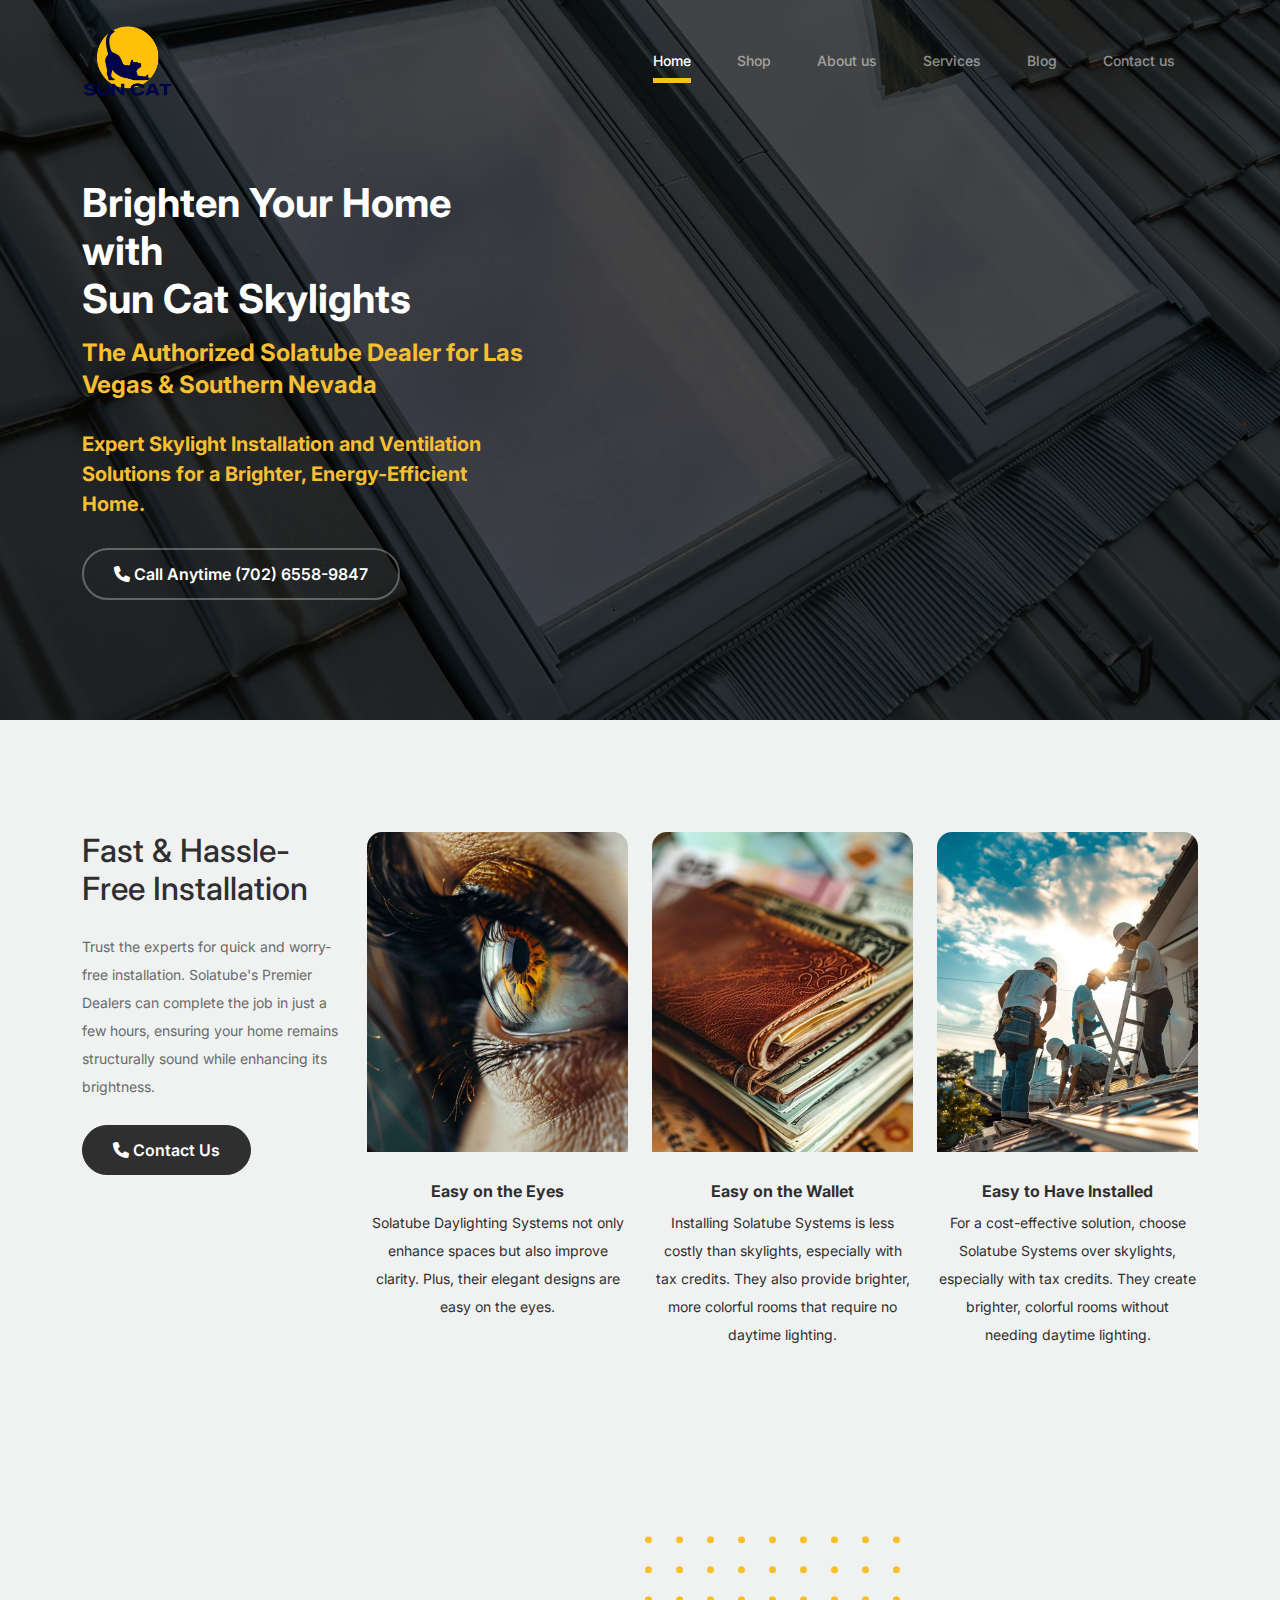
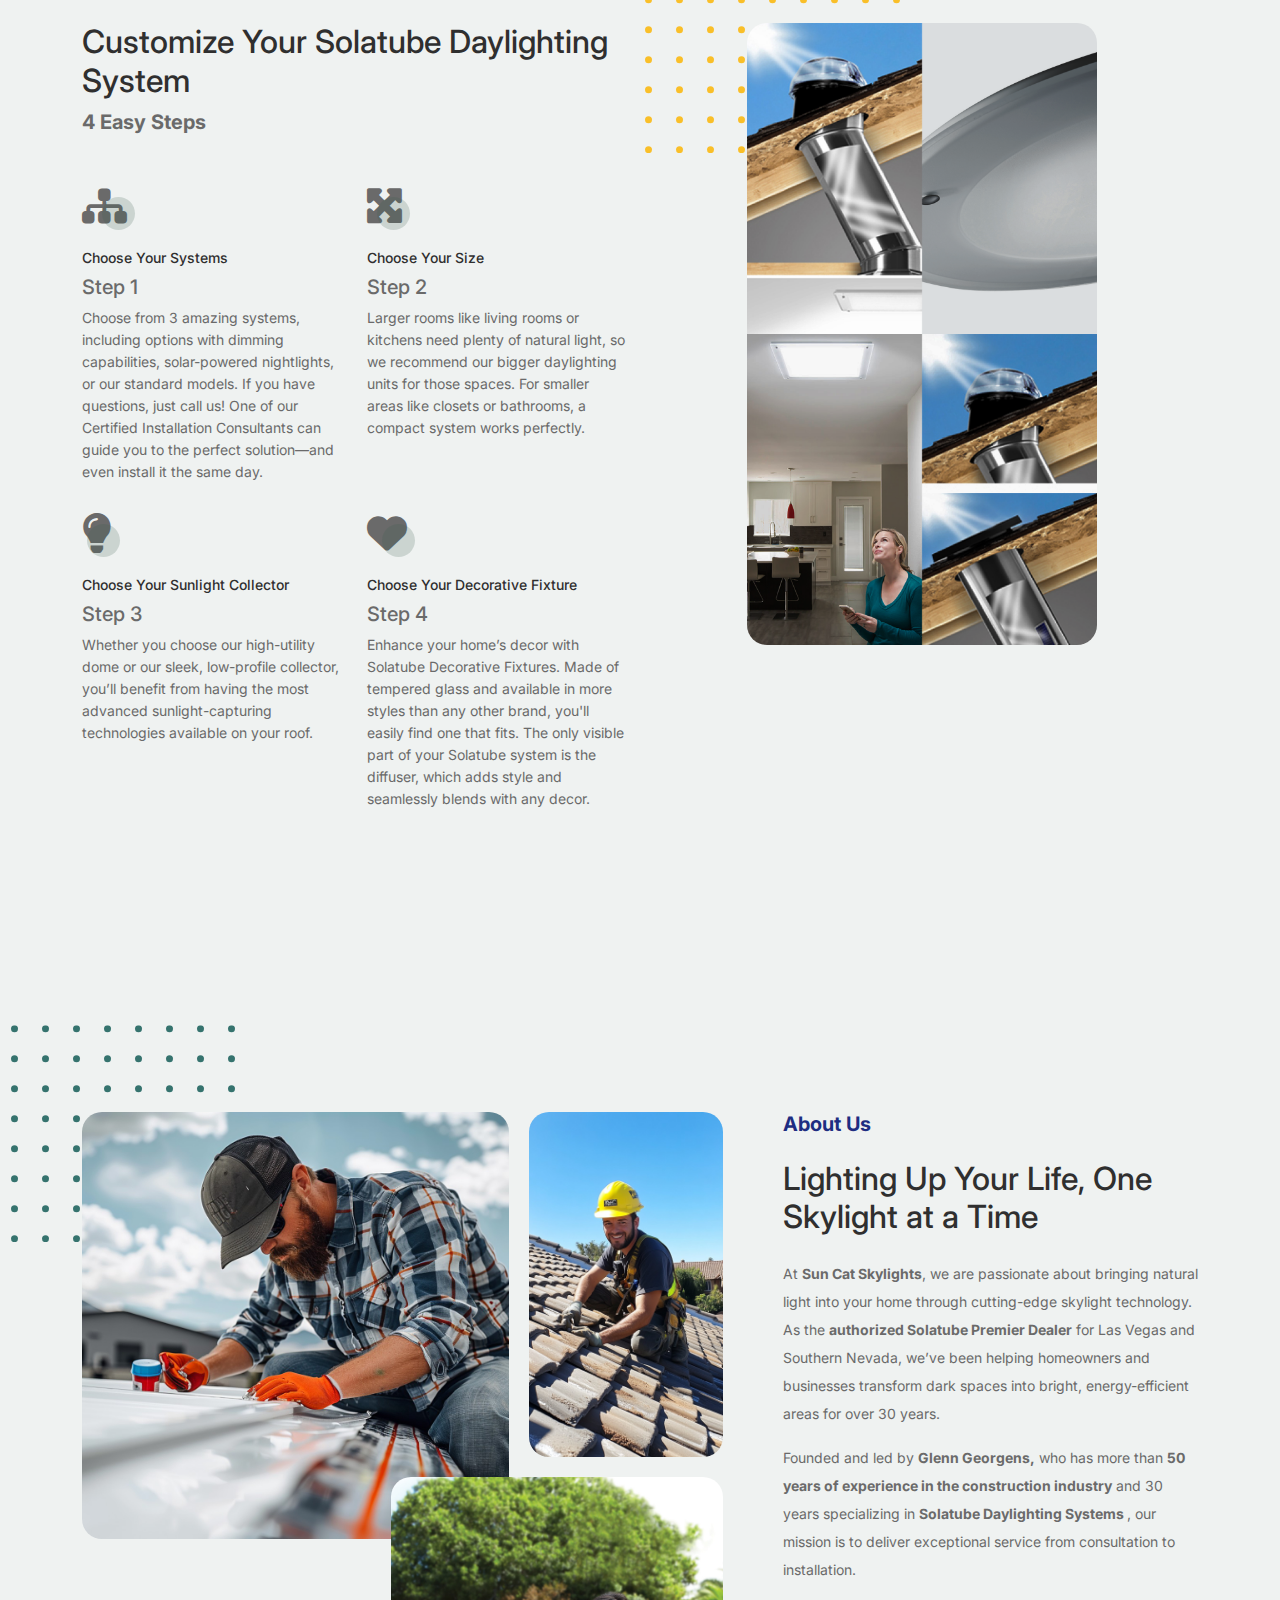
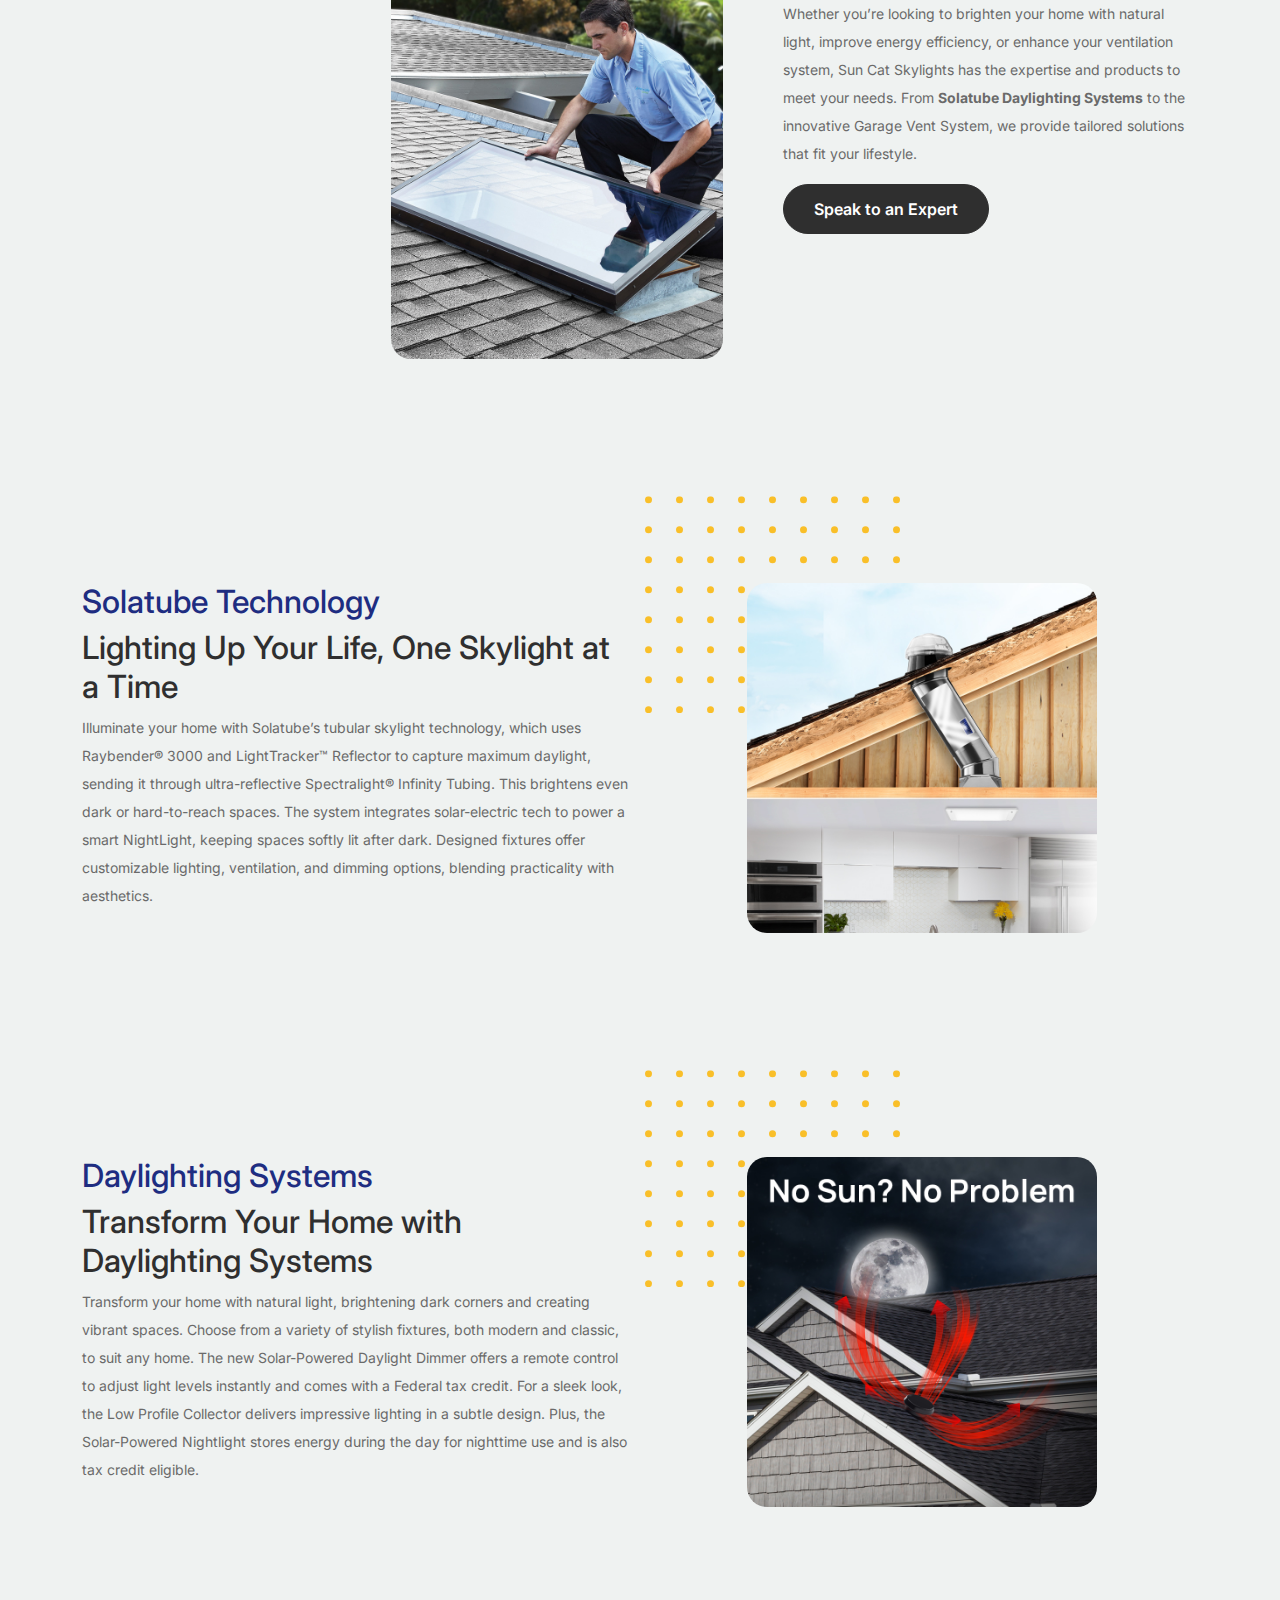
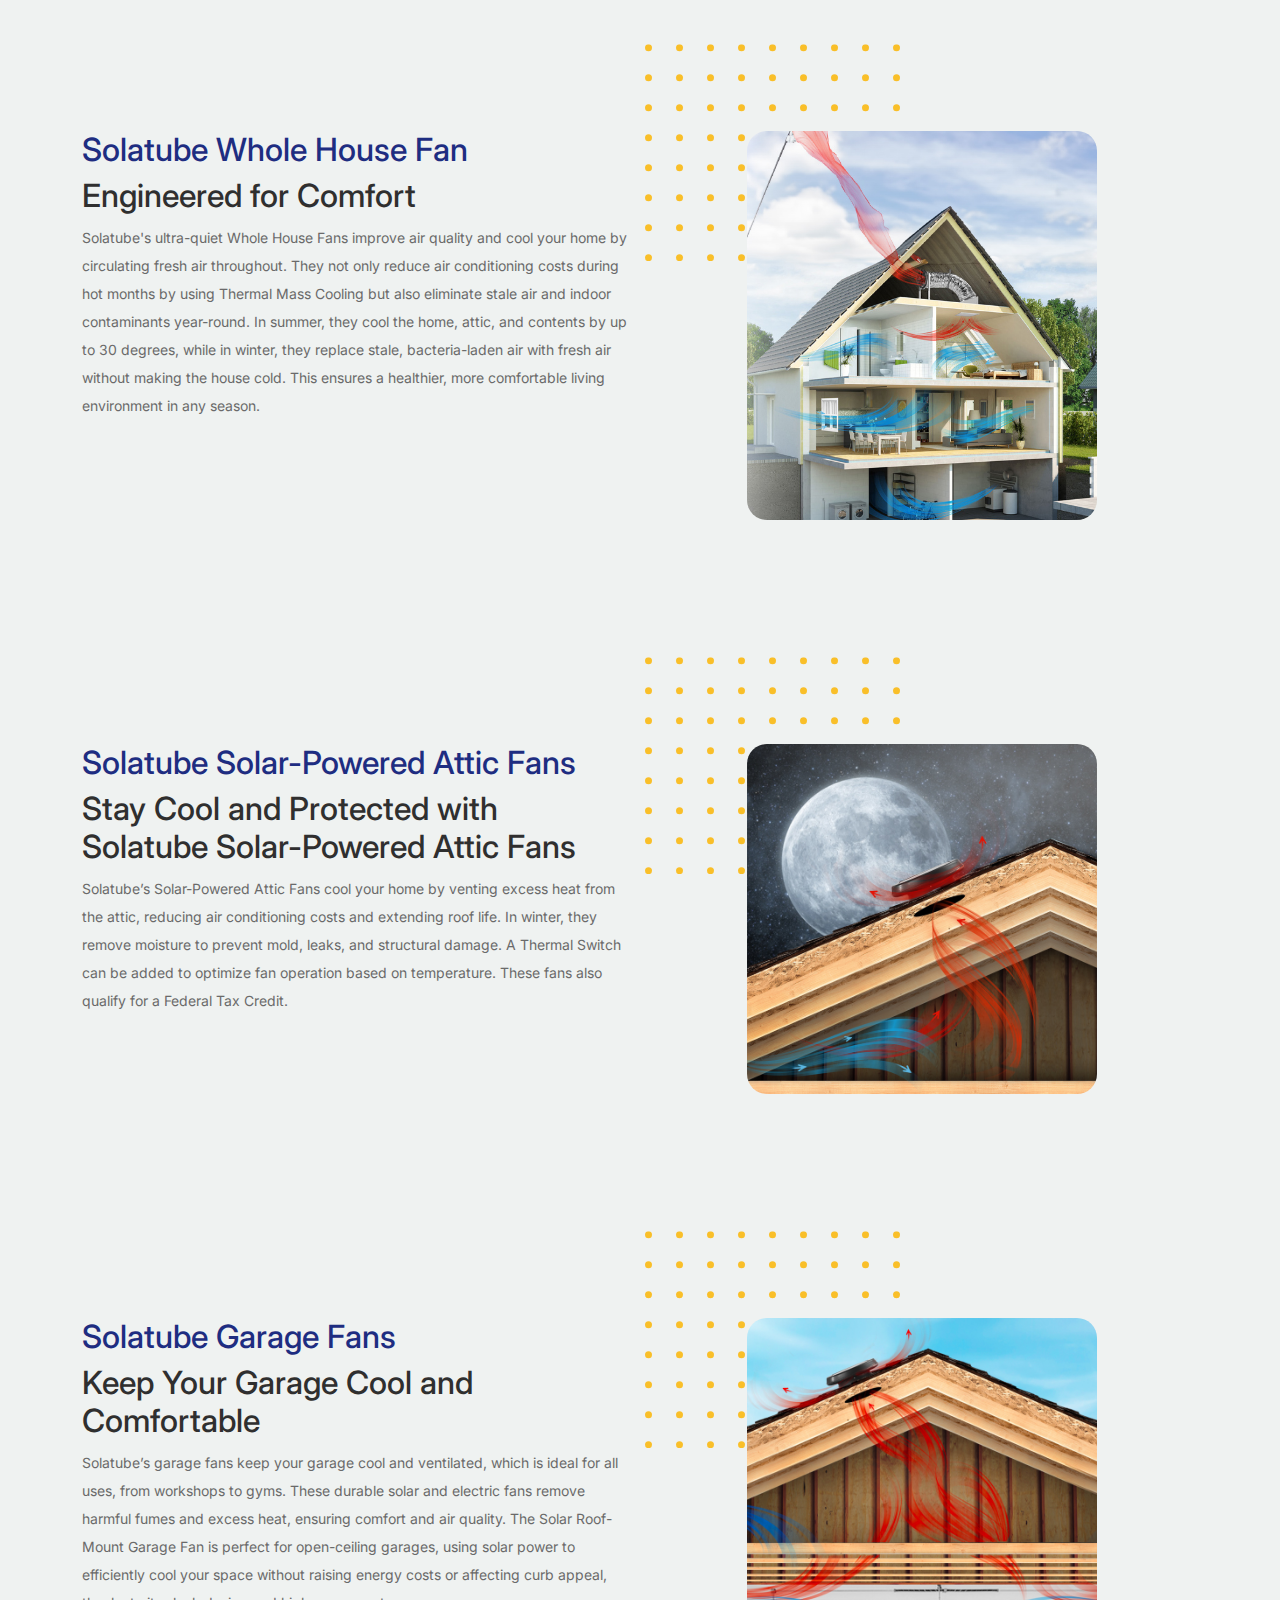
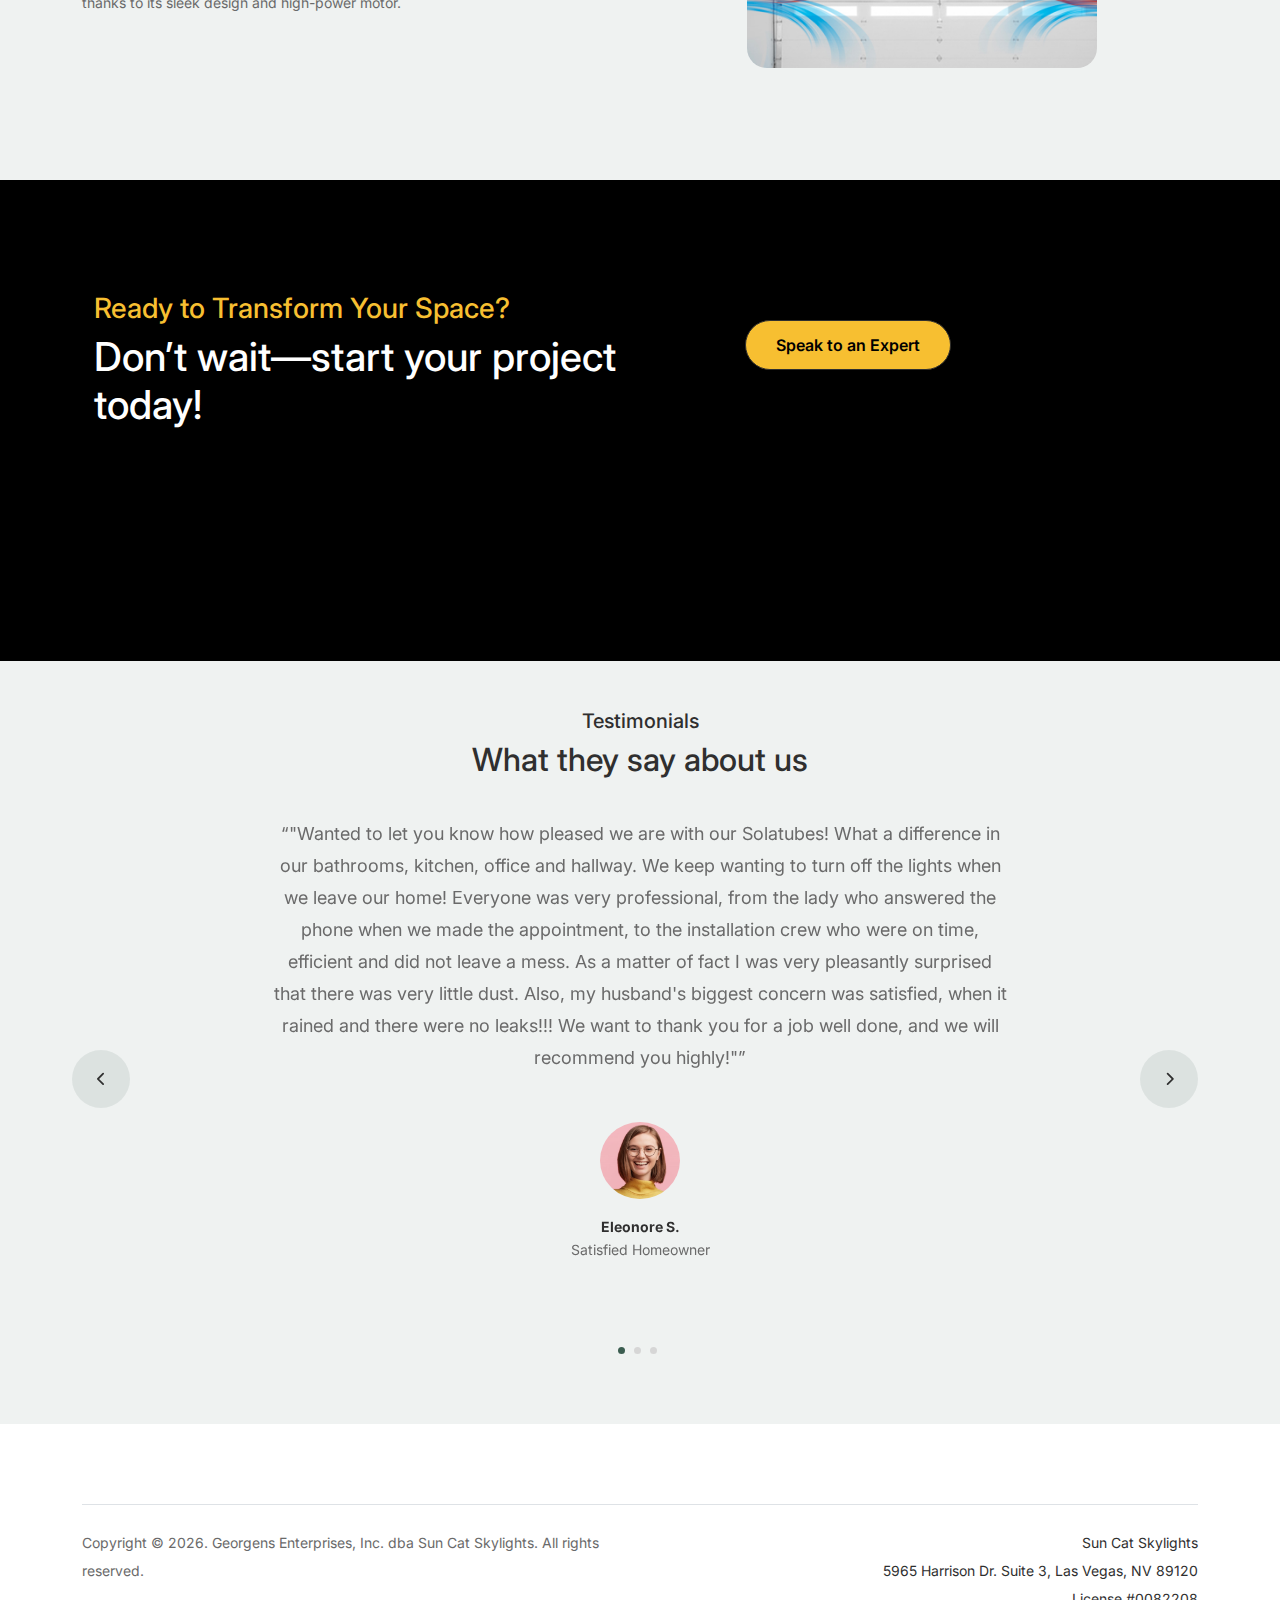
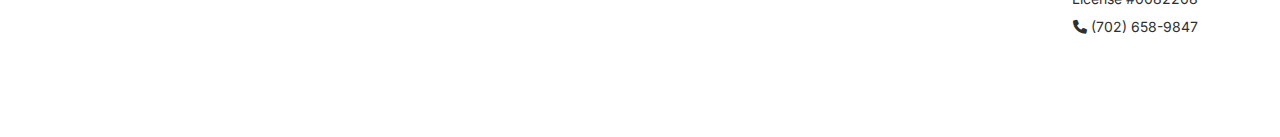
==== index.html @ 6338fc82 "Add files via upload" ====
<!-- /*
* Bootstrap 5
* Template Name: Furni
* Template Author: Untree.co
* Template URI: https://untree.co/
* License: https://creativecommons.org/licenses/by/3.0/
*/ -->
<!doctype html>
<html lang="en">

<head>
	<meta charset="utf-8">
	<meta name="viewport" content="width=device-width, initial-scale=1, shrink-to-fit=no">
	<meta name="author" content="Untree.co">
	<link rel="shortcut icon" href="favicon.png">

	<style>
		.text-custom {
			color: #f7bf31;
		}

		.text-custom2 {
			color: #f7bf31;
			text-shadow:
				-1px -1px 0 black,
				1px -1px 0 black,
				-1px 1px 0 black,
				1px 1px 0 black;
		}

		.background-div {
			position: relative;
			/* Necesario para que el pseudo-elemento se posicione correctamente */
			background-image: url('./images/backgroundTecho.jpg');
			background-size: cover;
			background-position: center;
			height: 45rem;
			overflow: hidden;
		}

		.background-div::before {
			content: '';
			position: absolute;
			top: 0;
			left: 0;
			right: 0;
			bottom: 0;
			background-color: rgba(0, 0, 0, 0.7);
			/* Color negro semitransparente */
			z-index: 1;
			/* Asegura que esté encima del fondo */
		}

		.background-div>* {
			position: relative;
			/* Para que los contenidos dentro del div se mantengan sobre el pseudo-elemento */
			z-index: 2;
			/* Asegura que el contenido esté encima del fondo y la superposición */
		}

		.product-item {
			display: block;
			/* Asegúrate de que el enlace sea un bloque */
			text-align: center;
			/* Centra el texto dentro del enlace */
		}

		.product-thumbnail {
			width: 100%;
			/* La imagen ocupa el 100% del ancho del contenedor */
			height: 20rem !important;
			/* Mantiene la proporción de la imagen */
			object-fit: cover;
			/* Cubre el contenedor si es necesario (opcional) */
			border-top-left-radius: 15px;
			/* Ajusta el radio según sea necesario */
			border-top-right-radius: 15px;
			/* Ajusta el radio según sea necesario */
			overflow: hidden;
			/* Asegúrate de que los bordes redondeados se apliquen correctamente */
		}
	</style>

	<meta name="description" content="" />
	<meta name="keywords" content="bootstrap, bootstrap4" />

	<!-- Bootstrap CSS -->
	<link href="css/bootstrap.min.css" rel="stylesheet">
	<link href="https://cdnjs.cloudflare.com/ajax/libs/font-awesome/6.0.0-beta3/css/all.min.css" rel="stylesheet">
	<link href="css/tiny-slider.css" rel="stylesheet">
	<link href="css/style.css" rel="stylesheet">
	<link rel="stylesheet" href="https://cdnjs.cloudflare.com/ajax/libs/font-awesome/6.6.0/css/all.min.css"
		integrity="sha512-Kc323vGBEqzTmouAECnVceyQqyqdsSiqLQISBL29aUW4U/M7pSPA/gEUZQqv1cwx4OnYxTxve5UMg5GT6L4JJg=="
		crossorigin="anonymous" referrerpolicy="no-referrer" />
	<title>SUN CAT</title>
</head>

<body>

	<!-- Start Hero Section -->
	<div class="background-div">
		<nav style="background: none !important;" class="custom-navbar navbar navbar-expand-md navbar-dark"
			aria-label="Furni navigation bar">
			<div class="container">
				<a class="navbar-brand" href="index.html"><img width="90" src="./images/Logo.png"
						alt=""><span></span></a>
				<button class="navbar-toggler" type="button" data-bs-toggle="collapse" data-bs-target="#navbarsFurni"
					aria-controls="navbarsFurni" aria-expanded="false" aria-label="Toggle navigation">
					<span class="navbar-toggler-icon"></span>
				</button>
				<div class="collapse navbar-collapse" id="navbarsFurni">
					<ul class="custom-navbar-nav navbar-nav ms-auto mb-2 mb-md-0">
						<li class="nav-item active"><a class="nav-link" href="index.html">Home</a></li>
						<li><a class="nav-link" href="#">Shop</a></li>
						<li><a class="nav-link" href="#">About us</a></li>
						<li><a class="nav-link" href="#">Services</a></li>
						<li><a class="nav-link" href="#">Blog</a></li>
						<li><a class="nav-link" href="#">Contact us</a></li>
						<!--<li><a class="nav-link" href="shop.html">Shop</a></li>
						<li><a class="nav-link" href="about.html">About us</a></li>
						<li><a class="nav-link" href="services.html">Services</a></li>
						<li><a class="nav-link" href="blog.html">Blog</a></li>
						<li><a class="nav-link" href="contact.html">Contact us</a></li>-->
					</ul>
					<!--<ul class="custom-navbar-cta navbar-nav mb-2 mb-md-0 ms-5">
						<li><a class="nav-link" href="#"><img src="images/user.svg"></a></li>
						<li><a class="nav-link" href="cart.html"><img src="images/cart.svg"></a></li>
					</ul>-->
				</div>
			</div>
		</nav>

		<div class="container">
			<div class="row justify-content-between">
				<div class="col-lg-5">
					<br>
					<br>
					<div class="intro-excerpt">
						<span class="h1 text-white fw-bold">Brighten Your Home with<span class="d-block">Sun Cat
								Skylights</span></span>
						<span class="text-custom fw-bold fs-4">The Authorized Solatube Dealer for Las Vegas & Southern
							Nevada</span>
						<br><br>
						<span class="text-custom fw-bold fs-5">Expert Skylight Installation and Ventilation Solutions
							for a Brighter, Energy-Efficient Home.</span>
						<br><br>
						<p>
							<!--<a href="" class="btn btn-secondary me-2"><i class="fa-solid fa-phone"></i> Call Anytime</a>-->
							<a href="#" class="btn btn-white-outline"><i class="fa-solid fa-phone"></i> Call Anytime
								<span>(702) 6558-9847</span></a>
						</p>
					</div>
				</div>
				<div class="col-lg-7">
					<!--<div class="hero-img-wrap">
                    <img src="images/couch.png" class="img-fluid">
                </div>-->
				</div>
			</div>
		</div>
	</div>
	<!-- End Hero Section -->
	<!-- Start Product Section -->
	<div class="product-section">
		<div class="container">
			<div class="row">

				<!-- Start Column 1 -->
				<div class="col-md-12 col-lg-3 mb-5 mb-lg-0">
					<h2 class="mb-4 section-title">Fast & Hassle-Free Installation</h2>
					<p class="mb-4">Trust the experts for quick and worry-free installation.
						Solatube's Premier Dealers can complete the job in just a few hours, ensuring your home remains
						structurally
						sound while enhancing its brightness. </p>
					<p><a href="#" class="btn"><i class="fa-solid fa-phone"></i> Contact Us</a></p>
				</div>
				<!-- End Column 1 -->

				<!-- Start Column 2 -->
				<div class="col-12 col-md-4 col-lg-3 mb-5 mb-md-0">
					<a class="product-item" href="#">
						<img src="images/OJOS.jpg" class="img-fluid product-thumbnail" alt="Nordic Chair">
						<h3 class="product-title fw-bold">Easy on the Eyes</h3>
						<div style="padding: 0 2px 0 2px;">
							<span class="product-price">Solatube Daylighting Systems not only enhance spaces but also
								improve clarity. Plus, their elegant designs are easy on the eyes.</span>
						</div>
					</a>
				</div>
				<!-- End Column 2 -->

				<!-- Start Column 3 -->
				<div class="col-12 col-md-4 col-lg-3 mb-5 mb-md-0">
					<a class="product-item" href="#">
						<img src="images/Wallet.jpg" class="img-fluid product-thumbnail" alt="Nordic Chair">
						<h3 class="product-title fw-bold">Easy on the Wallet</h3>
						<div style="padding: 0 2px 0 2px;">
							<span class="product-price">Installing Solatube Systems is less costly than skylights,
								especially with tax credits. They also provide brighter, more colorful rooms that
								require no daytime lighting.</span>
						</div>
					</a>
				</div>
				<!-- End Column 3 -->

				<!-- Start Column 4 -->
				<div class="col-12 col-md-4 col-lg-3 mb-5 mb-md-0">
					<a class="product-item" href="#">
						<img src="images/Instalar.jpg" class="img-fluid product-thumbnail" alt="Nordic Chair">
						<h3 class="product-title fw-bold">Easy to Have Installed</h3>
						<div style="padding: 0 2px 0 2px;">
							<span class="product-price">For a cost-effective solution, choose Solatube Systems over
								skylights, especially with tax credits. They create brighter, colorful rooms without
								needing daytime lighting.</span>
						</div>
					</a>
				</div>
				<!-- End Column 4 -->

			</div>
		</div>
	</div>
	<!-- End Product Section -->

	<!-- Start Why Choose Us Section -->
	<div class="why-choose-section">
		<div class="container">
			<div class="row justify-content-between">
				<div class="col-lg-6">
					<h2 class="section-title">Customize Your Solatube Daylighting System</h2>
					<span class="fw-bold fs-5">4 Easy Steps</span>

					<div class="row my-5">
						<div class="col-6 col-md-6">
							<div class="feature">
								<div class="icon">
									<!--<img src="images/truck.svg" alt="Image" class="imf-fluid">-->
									<i class="fa-solid fa-sitemap" style="font-size: 2.5rem;"></i>

								</div>
								<h3>Choose Your Systems</h3>
								<h5>Step 1</h5>
								<p>Choose from 3 amazing systems, including options with dimming capabilities,
									solar-powered nightlights, or our standard models. If you have questions, just call
									us! One of our Certified Installation Consultants can guide you to the perfect
									solution—and even install it the same day.</p>
							</div>
						</div>

						<div class="col-6 col-md-6">
							<div class="feature">
								<div class="icon">
									<!--<img src="images/bag.svg" alt="Image" class="imf-fluid">-->
									<i class="fa-solid fa-maximize" style="font-size: 2.5rem;"></i>
								</div>

								<h3>Choose Your Size</h3>
								<h5>Step 2</h5>
								<p>Larger rooms like living rooms or kitchens need plenty of natural light, so we
									recommend our bigger daylighting units for those spaces. For smaller areas like
									closets or bathrooms, a compact system works perfectly.</p>
							</div>
						</div>

						<div class="col-6 col-md-6">
							<div class="feature">
								<div class="icon">
									<!--<img src="images/support.svg" alt="Image" class="imf-fluid">-->
									<i class="fa-solid fa-lightbulb" style="font-size: 2.5rem;"></i>
								</div>

								<h3>Choose Your Sunlight Collector</h3>
								<h5>Step 3</h5>
								<p>Whether you choose our high-utility dome or our sleek, low-profile collector, you’ll
									benefit from having the most advanced sunlight-capturing technologies available on
									your roof.</p>
							</div>
						</div>

						<div class="col-6 col-md-6">
							<div class="feature">
								<div class="icon">
									<!--<img src="images/return.svg" alt="Image" class="imf-fluid">-->
									<i class="fa-solid fa-heart" style="font-size: 2.5rem;"></i>
								</div>
								<h3>Choose Your Decorative Fixture</h3>
								<h5>Step 4</h5>
								<p>Enhance your home’s decor with Solatube Decorative Fixtures. Made of tempered glass
									and available in more styles than any other brand, you'll easily find one that fits.
									The only visible part of your Solatube system is the diffuser, which adds style and
									seamlessly blends with any decor.</p>
							</div>
						</div>

					</div>
				</div>

				<div class="col-lg-5">
					<div class="img-wrap">
						<img width="350rem" src="images/Demo-2.png" alt="Image" class="img-fluid">
					</div>
				</div>

			</div>
		</div>
	</div>
	<!-- End Why Choose Us Section -->

	<!-- Start We Help Section -->
	<div class="we-help-section">
		<div class="container">
			<div class="row justify-content-between">
				<div class="col-lg-7 mb-5 mb-lg-0">
					<div class="imgs-grid">
						<div class="grid grid-1"><img src="images/g-2.jpg" alt="Untree.co"></div>
						<div class="grid grid-2"><img src="images/g-1.jpg" alt="Untree.co"></div>
						<div class="grid grid-3"><img src="images/grupo-1.jpeg" alt="Untree.co"></div>
					</div>
				</div>
				<div class="col-lg-5 ps-lg-5">
					<h5 style="color: #1e2d81;" class="section-title mb-4 fw-bold">About Us</h5>
					<h2 class="section-title mb-4">Lighting Up Your Life, One Skylight at a Time</h2>

					<p>At <strong> Sun Cat Skylights</strong>, we are passionate about bringing natural light into your
						home through cutting-edge skylight technology. As the <strong>authorized Solatube Premier
							Dealer</strong> for Las Vegas and Southern Nevada, we’ve been helping homeowners and
						businesses transform dark spaces into bright, energy-efficient areas for over 30 years.</p>
					<p>Founded and led by <strong>Glenn Georgens,</strong> who has more than <strong>50 years of
							experience in the construction industry</strong> and 30 years specializing in
						<strong>Solatube Daylighting Systems </strong>, our mission is to deliver exceptional service
						from consultation to installation.
					</p>
					<p>Whether you’re looking to brighten your home with natural light, improve energy efficiency, or
						enhance your ventilation system, Sun Cat Skylights has the expertise and products to meet your
						needs. From <strong>Solatube Daylighting Systems</strong> to the innovative Garage Vent System,
						we provide tailored solutions that fit your lifestyle.</p>

					<!--<ul class="list-unstyled custom-list my-4">
						<li>Donec vitae odio quis nisl dapibus malesuada</li>
						<li>Donec vitae odio quis nisl dapibus malesuada</li>
						<li>Donec vitae odio quis nisl dapibus malesuada</li>
						<li>Donec vitae odio quis nisl dapibus malesuada</li>
					</ul>-->
					<p><a herf="#" class="btn">Speak to an Expert</a></p>
				</div>
			</div>
		</div>
	</div>
	<!-- End We Help Section -->




	<!-- Nueva Seccion -->

	<!-- Start Why Choose Us Section -->
	<div class="why-choose-section">
		<div class="container">
			<div class="row justify-content-between">
				<div class="col-lg-6">
					<h2 style="color: #1e2d81;" class="section-title">Solatube Technology</h2>
					<h2 class="section-title">Lighting Up Your Life, One Skylight at a Time</h2>
					<span class="">Illuminate your home with Solatube’s tubular skylight technology, which uses
						Raybender® 3000 and LightTracker™ Reflector to capture maximum daylight, sending it through
						ultra-reflective Spectralight® Infinity Tubing. This brightens even dark or hard-to-reach
						spaces. The system integrates solar-electric tech to power a smart NightLight, keeping spaces
						softly lit after dark. Designed fixtures offer customizable lighting, ventilation, and dimming
						options, blending practicality with aesthetics.</span>

				</div>

				<div class="col-lg-5">
					<div class="img-wrap">
						<img width="350rem" src="images/01.jpeg" alt="Image" class="img-fluid">
					</div>
				</div>

			</div>
		</div>
	</div>
	<!-- End Why Choose Us Section -->


	<!-- Start Why Choose Us Section -->
	<div class="why-choose-section">
		<div class="container">
			<div class="row justify-content-between">
				<div class="col-lg-6">
					<h2 style="color: #1e2d81;" class="section-title">Daylighting Systems</h2>
					<h2 class="section-title">Transform Your Home with Daylighting Systems</h2>
					<span class="">Transform your home with natural light, brightening dark corners and creating vibrant
						spaces. Choose from a variety of stylish fixtures, both modern and classic, to suit any home.
						The new Solar-Powered Daylight Dimmer offers a remote control to adjust light levels instantly
						and comes with a Federal tax credit. For a sleek look, the Low Profile Collector delivers
						impressive lighting in a subtle design. Plus, the Solar-Powered Nightlight stores energy during
						the day for nighttime use and is also tax credit eligible.</span>

				</div>

				<div class="col-lg-5">
					<div class="img-wrap">
						<img width="350rem" src="images/02.jpeg" alt="Image" class="img-fluid">
					</div>
				</div>

			</div>
		</div>
	</div>
	<!-- End Why Choose Us Section -->

	<!-- Start Why Choose Us Section -->
	<div class="why-choose-section">
		<div class="container">
			<div class="row justify-content-between">
				<div class="col-lg-6">
					<h2 style="color: #1e2d81;" class="section-title">Solatube Whole House Fan</h2>
					<h2 class="section-title">Engineered for Comfort</h2>
					<span class="">Solatube's ultra-quiet Whole House Fans improve air quality and cool your home by
						circulating fresh air throughout. They not only reduce air conditioning costs during hot months
						by using Thermal Mass Cooling but also eliminate stale air and indoor contaminants year-round.
						In summer, they cool the home, attic, and contents by up to 30 degrees, while in winter, they
						replace stale, bacteria-laden air with fresh air without making the house cold. This ensures a
						healthier, more comfortable living environment in any season.</span>

				</div>

				<div class="col-lg-5">
					<div class="img-wrap">
						<img width="350rem" src="images/03.jpeg" alt="Image" class="img-fluid">
					</div>
				</div>

			</div>
		</div>
	</div>
	<!-- End Why Choose Us Section -->

	<!-- Start Why Choose Us Section -->
	<div class="why-choose-section">
		<div class="container">
			<div class="row justify-content-between">
				<div class="col-lg-6">
					<h2 style="color: #1e2d81;" class="section-title">Solatube Solar-Powered Attic Fans</h2>
					<h2 class="section-title">Stay Cool and Protected with Solatube Solar-Powered Attic Fans</h2>
					<span class="">Solatube’s Solar-Powered Attic Fans cool your home by venting excess heat from the
						attic, reducing air conditioning costs and extending roof life. In winter, they remove moisture
						to prevent mold, leaks, and structural damage. A Thermal Switch can be added to optimize fan
						operation based on temperature. These fans also qualify for a Federal Tax Credit.</span>

				</div>

				<div class="col-lg-5">
					<div class="img-wrap">
						<img width="350rem" src="images/04.jpeg" alt="Image" class="img-fluid">
					</div>
				</div>

			</div>
		</div>
	</div>
	<!-- End Why Choose Us Section -->

	<!-- Start Why Choose Us Section -->
	<div class="why-choose-section">
		<div class="container">
			<div class="row justify-content-between">
				<div class="col-lg-6">
					<h2 style="color: #1e2d81;" class="section-title">Solatube Garage Fans</h2>
					<h2 class="section-title">Keep Your Garage Cool and Comfortable</h2>
					<span class="">Solatube’s garage fans keep your garage cool and ventilated, which is ideal for all
						uses, from workshops to gyms. These durable solar and electric fans remove harmful fumes and
						excess heat, ensuring comfort and air quality. The Solar Roof-Mount Garage Fan is perfect for
						open-ceiling garages, using solar power to efficiently cool your space without raising energy
						costs or affecting curb appeal, thanks to its sleek design and high-power motor.</span>

				</div>

				<div class="col-lg-5">
					<div class="img-wrap">
						<img width="350rem" src="images/05.jpeg" alt="Image" class="img-fluid">
					</div>
				</div>

			</div>
		</div>
	</div>
	<!-- End Why Choose Us Section -->

	<!-- Nueva Seccion FIN -->



	<!-- Start Popular Product -->
	<div style="background-color: black;" class="popular-product">
		<div class="container">
			<div class="row">

				<div class="why-choose-section">
					<div class="container">
						<div class="row justify-content-between">
							<div class="col-lg-6">
								<h3 style="color:  #f7bf31;" class="section-title">Ready to Transform Your Space?</h3>
								<h1 style="color: #ffffff;" class="section-title">Don’t wait—start your project today!
								</h1>

							</div>

							<div class="col-lg-5">
								<div>
									<br>
									<p><a herf="#" style="background-color: #f7bf31;" class="btn"> <span
												style="color: black;">Speak to an Expert</span></a></p>
								</div>
							</div>
						</div>
					</div>
				</div>


				<!--
				<div class="col-12 col-md-6 col-lg-4 mb-4 mb-lg-0">
					<div class="product-item-sm d-flex">
						<div class="thumbnail">
							<img src="images/product-1.png" alt="Image" class="img-fluid">
						</div>
						<div class="pt-3">
							<h3>Nordic Chair</h3>
							<p>Donec facilisis quam ut purus rutrum lobortis. Donec vitae odio </p>
							<p><a href="#">Read More</a></p>
						</div>
					</div>
				</div>

				<div class="col-12 col-md-6 col-lg-4 mb-4 mb-lg-0">
					<div class="product-item-sm d-flex">
						<div class="thumbnail">
							<img src="images/product-2.png" alt="Image" class="img-fluid">
						</div>
						<div class="pt-3">
							<h3>Kruzo Aero Chair</h3>
							<p>Donec facilisis quam ut purus rutrum lobortis. Donec vitae odio </p>
							<p><a href="#">Read More</a></p>
						</div>
					</div>
				</div>

				<div class="col-12 col-md-6 col-lg-4 mb-4 mb-lg-0">
					<div class="product-item-sm d-flex">
						<div class="thumbnail">
							<img src="images/product-3.png" alt="Image" class="img-fluid">
						</div>
						<div class="pt-3">
							<h3>Ergonomic Chair</h3>
							<p>Donec facilisis quam ut purus rutrum lobortis. Donec vitae odio </p>
							<p><a href="#">Read More</a></p>
						</div>
					</div>
				</div>
				-->
			</div>

		</div>
	</div>
	<!-- End Popular Product -->





	<!-- Start Testimonial Slider -->
	<div class="testimonial-section">
		<div class="container">
			<div class="row">
				<div class="col-lg-7 mx-auto text-center">
					<h5 class="section-title">Testimonials</h5>
					<h2 class="section-title">What they say about us</h2>
				</div>
			</div>

			<div class="row justify-content-center">
				<div class="col-lg-12">
					<div class="testimonial-slider-wrap text-center">

						<div id="testimonial-nav">
							<span class="prev" data-controls="prev"><span class="fa fa-chevron-left"></span></span>
							<span class="next" data-controls="next"><span class="fa fa-chevron-right"></span></span>
						</div>

						<div class="testimonial-slider">

							<div class="item">
								<div class="row justify-content-center">
									<div class="col-lg-8 mx-auto">

										<div class="testimonial-block text-center">
											<blockquote class="mb-5">
												<p>&ldquo;"Wanted to let you know how pleased we are with our Solatubes!

													What a difference in our bathrooms, kitchen, office and hallway. We
													keep wanting to turn off the lights when we leave our home!
													Everyone was very professional, from the lady who answered the phone
													when we made the appointment, to the installation crew who were on
													time, efficient and did not leave a mess. As a matter of fact I was
													very pleasantly surprised that there was very little dust.
													Also, my husband's biggest concern was satisfied, when it rained and
													there were no leaks!!!
													We want to thank you for a job well done, and we will recommend you
													highly!"&rdquo;</p>
											</blockquote>

											<div class="author-info">
												<div class="author-pic">
													<img src="images/person-1.png" alt="Maria Jones" class="img-fluid">
												</div>
												<h3 class="font-weight-bold">Eleonore S.</h3>
												<span class="position d-block mb-3">Satisfied Homeowner</span>
											</div>
										</div>

									</div>
								</div>
							</div>
							<!-- END item -->

							<div class="item">
								<div class="row justify-content-center">
									<div class="col-lg-8 mx-auto">

										<div class="testimonial-block text-center">
											<blockquote class="mb-5">
												<p>&ldquo;"I would like to take this opportunity to thank you and your
													installers for the prompt, excellent service I received when I
													recently had 3 Solatube skylights installed.
													From the first phone call, to your visit and then the installation,
													everything went like clockwork.
													So often in today's world, we complain about services, that I feel
													it is necessary to commend people for a job well done.
													Your installers went the extra mile for me with a slight placement
													problem in the hall and having me change my mind about the lens
													covers. They were great, and no mess to clean-up.
													I have brought the brochures to my office and have several at home
													so they will be available to friends.
													Again, thanks so much for a job well done. This time spending money
													was a pleasure."&rdquo;</p>
											</blockquote>

											<div class="author-info">
												<div class="author-pic">
													<img src="images/person-1.png" alt="Maria Jones" class="img-fluid">
												</div>
												<h3 class="font-weight-bold">Sybil K.</h3>
												<span class="position d-block mb-3">Happy Customer</span>
											</div>
										</div>

									</div>
								</div>
							</div>
							<!-- END item -->

							<div class="item">
								<div class="row justify-content-center">
									<div class="col-lg-8 mx-auto">

										<div class="testimonial-block text-center">
											<blockquote class="mb-5">
												<p>&ldquo;"Dear Sun Cat,
													We just spent tons of money on a new kitchen and I still was
													unhappy. We added the Solatubes and WOW what a difference!!! My
													kitchen finally looks great. The natural light made all the
													difference. Now my counter tops look incredible. Thank you for the
													great customer service.
													Thank You"&rdquo;</p>
											</blockquote>

											<div class="author-info">
												<div class="author-pic">
													<img src="images/person-1.png" alt="Maria Jones" class="img-fluid">
												</div>
												<h3 class="font-weight-bold">Tim D.</h3>
												<span class="position d-block mb-3">Satisfied Client</span>
											</div>
										</div>

									</div>
								</div>
							</div>
							<!-- END item -->

						</div>

					</div>
				</div>
			</div>
		</div>
	</div>
	<!-- End Testimonial Slider -->

	<!-- Start Blog Section -->
	<!--
	<div class="blog-section">
		<div class="container">
			<div class="row mb-5">
				<div class="col-md-6">
					<h2 class="section-title">Recent Blog</h2>
				</div>
				<div class="col-md-6 text-start text-md-end">
					<a href="#" class="more">View All Posts</a>
				</div>
			</div>

			<div class="row">

				<div class="col-12 col-sm-6 col-md-4 mb-4 mb-md-0">
					<div class="post-entry">
						<a href="#" class="post-thumbnail"><img src="images/post-1.jpg" alt="Image"
								class="img-fluid"></a>
						<div class="post-content-entry">
							<h3><a href="#">First Time Home Owner Ideas</a></h3>
							<div class="meta">
								<span>by <a href="#">Kristin Watson</a></span> <span>on <a href="#">Dec 19,
										2021</a></span>
							</div>
						</div>
					</div>
				</div>

				<div class="col-12 col-sm-6 col-md-4 mb-4 mb-md-0">
					<div class="post-entry">
						<a href="#" class="post-thumbnail"><img src="images/post-2.jpg" alt="Image"
								class="img-fluid"></a>
						<div class="post-content-entry">
							<h3><a href="#">How To Keep Your Furniture Clean</a></h3>
							<div class="meta">
								<span>by <a href="#">Robert Fox</a></span> <span>on <a href="#">Dec 15, 2021</a></span>
							</div>
						</div>
					</div>
				</div>

				<div class="col-12 col-sm-6 col-md-4 mb-4 mb-md-0">
					<div class="post-entry">
						<a href="#" class="post-thumbnail"><img src="images/post-3.jpg" alt="Image"
								class="img-fluid"></a>
						<div class="post-content-entry">
							<h3><a href="#">Small Space Furniture Apartment Ideas</a></h3>
							<div class="meta">
								<span>by <a href="#">Kristin Watson</a></span> <span>on <a href="#">Dec 12,
										2021</a></span>
							</div>
						</div>
					</div>
				</div>

			</div>
		</div>
	</div>-->
	<!-- End Blog Section -->

	<!-- Start Footer Section -->
	<footer class="footer-section">
		<div class="container relative">

			<!--<div class="sofa-img">
				<img src="images/sofa.png" alt="Image" class="img-fluid">
			</div>

			<div class="row">
				<div class="col-lg-8">
					<div class="subscription-form">
						<h3 class="d-flex align-items-center"><span class="me-1"><img src="images/envelope-outline.svg"
									alt="Image" class="img-fluid"></span><span>Subscribe to Newsletter</span></h3>

						<form action="#" class="row g-3">
							<div class="col-auto">
								<input type="text" class="form-control" placeholder="Enter your name">
							</div>
							<div class="col-auto">
								<input type="email" class="form-control" placeholder="Enter your email">
							</div>
							<div class="col-auto">
								<button class="btn btn-primary">
									<span class="fa fa-paper-plane"></span>
								</button>
							</div>
						</form>

					</div>
				</div>
			</div>

			<div class="row g-5 mb-5">
				<div class="col-lg-4">
					<div class="mb-4 footer-logo-wrap"><a href="#" class="footer-logo">Furni<span>.</span></a></div>
					<p class="mb-4">Donec facilisis quam ut purus rutrum lobortis. Donec vitae odio quis nisl dapibus
						malesuada. Nullam ac aliquet velit. Aliquam vulputate velit imperdiet dolor tempor tristique.
						Pellentesque habitant</p>

					<ul class="list-unstyled custom-social">
						<li><a href="#"><span class="fa fa-brands fa-facebook-f"></span></a></li>
						<li><a href="#"><span class="fa fa-brands fa-twitter"></span></a></li>
						<li><a href="#"><span class="fa fa-brands fa-instagram"></span></a></li>
						<li><a href="#"><span class="fa fa-brands fa-linkedin"></span></a></li>
					</ul>
				</div>

				<div class="col-lg-8">
					<div class="row links-wrap">
						<div class="col-6 col-sm-6 col-md-3">
							<ul class="list-unstyled">
								<li><a href="#">About us</a></li>
								<li><a href="#">Services</a></li>
								<li><a href="#">Blog</a></li>
								<li><a href="#">Contact us</a></li>
							</ul>
						</div>

						<div class="col-6 col-sm-6 col-md-3">
							<ul class="list-unstyled">
								<li><a href="#">Support</a></li>
								<li><a href="#">Knowledge base</a></li>
								<li><a href="#">Live chat</a></li>
							</ul>
						</div>

						<div class="col-6 col-sm-6 col-md-3">
							<ul class="list-unstyled">
								<li><a href="#">Jobs</a></li>
								<li><a href="#">Our team</a></li>
								<li><a href="#">Leadership</a></li>
								<li><a href="#">Privacy Policy</a></li>
							</ul>
						</div>

						<div class="col-6 col-sm-6 col-md-3">
							<ul class="list-unstyled">
								<li><a href="#">Nordic Chair</a></li>
								<li><a href="#">Kruzo Aero</a></li>
								<li><a href="#">Ergonomic Chair</a></li>
							</ul>
						</div>
					</div>
				</div>

			</div>-->

			<div class="border-top copyright">
				<div class="row pt-4">
					<div class="col-lg-6">
						<p class="mb-2 text-center text-lg-start">Copyright &copy;
							<script>document.write(new Date().getFullYear());</script>. Georgens Enterprises, Inc. dba
							Sun Cat Skylights. All rights reserved.
							<!-- License information: https://untree.co/license/ -->
						</p>
					</div>

					<div class="col-lg-6 text-center text-lg-end">
						<ul class="list-unstyled">
							<li><a href="#"><span>Sun Cat Skylights</span></a></li>
							<li><a href="#"><span>5965 Harrison Dr. Suite 3, Las Vegas, NV 89120</span></a></li>
							<li><a href="#">License #0082208</a></li>
							<li><a href="#"><span><i class="fa-solid fa-phone"></i>  (702) 658-9847</span></a></li>
						</ul>
					</div>

				</div>
			</div>

		</div>
	</footer>
	<!-- End Footer Section -->


	<script src="js/bootstrap.bundle.min.js"></script>
	<script src="js/tiny-slider.js"></script>
	<script src="js/custom.js"></script>
</body>

</html>
---- css/tiny-slider.css ----
.tns-outer{padding:0 !important}.tns-outer [hidden]{display:none !important}.tns-outer [aria-controls],.tns-outer [data-action]{cursor:pointer}.tns-slider{-webkit-transition:all 0s;-moz-transition:all 0s;transition:all 0s}.tns-slider>.tns-item{-webkit-box-sizing:border-box;-moz-box-sizing:border-box;box-sizing:border-box}.tns-horizontal.tns-subpixel{white-space:nowrap}.tns-horizontal.tns-subpixel>.tns-item{display:inline-block;vertical-align:top;white-space:normal}.tns-horizontal.tns-no-subpixel:after{content:'';display:table;clear:both}.tns-horizontal.tns-no-subpixel>.tns-item{float:left}.tns-horizontal.tns-carousel.tns-no-subpixel>.tns-item{margin-right:-100%}.tns-no-calc{position:relative;left:0}.tns-gallery{position:relative;left:0;min-height:1px}.tns-gallery>.tns-item{position:absolute;left:-100%;-webkit-transition:transform 0s, opacity 0s;-moz-transition:transform 0s, opacity 0s;transition:transform 0s, opacity 0s}.tns-gallery>.tns-slide-active{position:relative;left:auto !important}.tns-gallery>.tns-moving{-webkit-transition:all 0.25s;-moz-transition:all 0.25s;transition:all 0.25s}.tns-autowidth{display:inline-block}.tns-lazy-img{-webkit-transition:opacity 0.6s;-moz-transition:opacity 0.6s;transition:opacity 0.6s;opacity:0.6}.tns-lazy-img.tns-complete{opacity:1}.tns-ah{-webkit-transition:height 0s;-moz-transition:height 0s;transition:height 0s}.tns-ovh{overflow:hidden}.tns-visually-hidden{position:absolute;left:-10000em}.tns-transparent{opacity:0;visibility:hidden}.tns-fadeIn{opacity:1;filter:alpha(opacity=100);z-index:0}.tns-normal,.tns-fadeOut{opacity:0;filter:alpha(opacity=0);z-index:-1}.tns-vpfix{white-space:nowrap}.tns-vpfix>div,.tns-vpfix>li{display:inline-block}.tns-t-subp2{margin:0 auto;width:310px;position:relative;height:10px;overflow:hidden}.tns-t-ct{width:2333.3333333%;width:-webkit-calc(100% * 70 / 3);width:-moz-calc(100% * 70 / 3);width:calc(100% * 70 / 3);position:absolute;right:0}.tns-t-ct:after{content:'';display:table;clear:both}.tns-t-ct>div{width:1.4285714%;width:-webkit-calc(100% / 70);width:-moz-calc(100% / 70);width:calc(100% / 70);height:10px;float:left}

/*# sourceMappingURL=sourcemaps/tiny-slider.css.map */
---- css/style.css ----
/*
* Template Name: UntreeStore
* Template Author: Untree.co
* Author URI: https://untree.co/
* License: https://creativecommons.org/licenses/by/3.0/
*/
@import url("https://fonts.googleapis.com/css2?family=Inter:wght@400;500;600;700;800&display=swap");
body {
  overflow-x: hidden;
  position: relative; }

body {
  font-family: "Inter", sans-serif;
  font-weight: 400;
  line-height: 28px;
  color: #6a6a6a;
  font-size: 14px;
  background-color: #eff2f1; }

a {
  text-decoration: none;
  -webkit-transition: .3s all ease;
  -o-transition: .3s all ease;
  transition: .3s all ease;
  color: #2f2f2f;
  text-decoration: underline; }
  a:hover {
    color: #2f2f2f;
    text-decoration: none; }
  a.more {
    font-weight: 600; }

.custom-navbar {
  background: #3b5d50 !important;
  padding-top: 20px;
  padding-bottom: 20px; }
  .custom-navbar .navbar-brand {
    font-size: 32px;
    font-weight: 600; }
    .custom-navbar .navbar-brand > span {
      opacity: .4; }
  .custom-navbar .navbar-toggler {
    border-color: transparent; }
    .custom-navbar .navbar-toggler:active, .custom-navbar .navbar-toggler:focus {
      -webkit-box-shadow: none;
      box-shadow: none;
      outline: none; }
  @media (min-width: 992px) {
    .custom-navbar .custom-navbar-nav li {
      margin-left: 15px;
      margin-right: 15px; } }
  .custom-navbar .custom-navbar-nav li a {
    font-weight: 500;
    color: #ffffff !important;
    opacity: .5;
    -webkit-transition: .3s all ease;
    -o-transition: .3s all ease;
    transition: .3s all ease;
    position: relative; }
    @media (min-width: 768px) {
      .custom-navbar .custom-navbar-nav li a:before {
        content: "";
        position: absolute;
        bottom: 0;
        left: 8px;
        right: 8px;
        background: #f9bf29;
        height: 5px;
        opacity: 1;
        visibility: visible;
        width: 0;
        -webkit-transition: .15s all ease-out;
        -o-transition: .15s all ease-out;
        transition: .15s all ease-out; } }
    .custom-navbar .custom-navbar-nav li a:hover {
      opacity: 1; }
      .custom-navbar .custom-navbar-nav li a:hover:before {
        width: calc(100% - 16px); }
  .custom-navbar .custom-navbar-nav li.active a {
    opacity: 1; }
    .custom-navbar .custom-navbar-nav li.active a:before {
      width: calc(100% - 16px); }
  .custom-navbar .custom-navbar-cta {
    margin-left: 0 !important;
    -webkit-box-orient: horizontal;
    -webkit-box-direction: normal;
    -ms-flex-direction: row;
    flex-direction: row; }
    @media (min-width: 768px) {
      .custom-navbar .custom-navbar-cta {
        margin-left: 40px !important; } }
    .custom-navbar .custom-navbar-cta li {
      margin-left: 0px;
      margin-right: 0px; }
      .custom-navbar .custom-navbar-cta li:first-child {
        margin-right: 20px; }

.hero {
  background: #3b5d50;
  padding: calc(4rem - 30px) 0 0rem 0; }
  @media (min-width: 768px) {
    .hero {
      padding: calc(4rem - 30px) 0 4rem 0; } }
  @media (min-width: 992px) {
    .hero {
      padding: calc(8rem - 30px) 0 8rem 0; } }
  .hero .intro-excerpt {
    position: relative;
    z-index: 4; }
    @media (min-width: 992px) {
      .hero .intro-excerpt {
        max-width: 450px; } }
  .hero h1 {
    font-weight: 700;
    color: #ffffff;
    margin-bottom: 30px; }
    @media (min-width: 1400px) {
      .hero h1 {
        font-size: 54px; } }
  .hero p {
    color: rgba(255, 255, 255, 0.5);
    margin-botom: 30px; }
  .hero .hero-img-wrap {
    position: relative; }
    .hero .hero-img-wrap img {
      position: relative;
      top: 0px;
      right: 0px;
      z-index: 2;
      max-width: 780px;
      left: -20px; }
      @media (min-width: 768px) {
        .hero .hero-img-wrap img {
          right: 0px;
          left: -100px; } }
      @media (min-width: 992px) {
        .hero .hero-img-wrap img {
          left: 0px;
          top: -80px;
          position: absolute;
          right: -50px; } }
      @media (min-width: 1200px) {
        .hero .hero-img-wrap img {
          left: 0px;
          top: -80px;
          right: -100px; } }
    .hero .hero-img-wrap:after {
      content: "";
      position: absolute;
      width: 255px;
      height: 217px;
      background-image: url("../images/dots-light.svg");
      background-size: contain;
      background-repeat: no-repeat;
      right: -100px;
      top: -0px; }
      @media (min-width: 1200px) {
        .hero .hero-img-wrap:after {
          top: -40px; } }

.btn {
  font-weight: 600;
  padding: 12px 30px;
  border-radius: 30px;
  color: #ffffff;
  background: #2f2f2f;
  border-color: #2f2f2f; }
  .btn:hover {
    color: #ffffff;
    background: #222222;
    border-color: #222222; }
  .btn:active, .btn:focus {
    outline: none !important;
    -webkit-box-shadow: none;
    box-shadow: none; }
  .btn.btn-primary {
    background: #3b5d50;
    border-color: #3b5d50; }
    .btn.btn-primary:hover {
      background: #314d43;
      border-color: #314d43; }
  .btn.btn-secondary {
    color: #2f2f2f;
    background: #f9bf29;
    border-color: #f9bf29; }
    .btn.btn-secondary:hover {
      background: #f8b810;
      border-color: #f8b810; }
  .btn.btn-white-outline {
    background: transparent;
    border-width: 2px;
    border-color: rgba(255, 255, 255, 0.3); }
    .btn.btn-white-outline:hover {
      border-color: white;
      color: #ffffff; }

.section-title {
  color: #2f2f2f; }

.product-section {
  padding: 7rem 0; }
  .product-section .product-item {
    text-align: center;
    text-decoration: none;
    display: block;
    position: relative;
    padding-bottom: 50px;
    cursor: pointer; }
    .product-section .product-item .product-thumbnail {
      margin-bottom: 30px;
      position: relative;
      top: 0;
      -webkit-transition: .3s all ease;
      -o-transition: .3s all ease;
      transition: .3s all ease; }
    .product-section .product-item h3 {
      font-weight: 600;
      font-size: 16px; }
    .product-section .product-item strong {
      font-weight: 800 !important;
      font-size: 18px !important; }
    .product-section .product-item h3, .product-section .product-item strong {
      color: #2f2f2f;
      text-decoration: none; }
    .product-section .product-item .icon-cross {
      position: absolute;
      width: 35px;
      height: 35px;
      display: inline-block;
      background: #2f2f2f;
      bottom: 15px;
      left: 50%;
      -webkit-transform: translateX(-50%);
      -ms-transform: translateX(-50%);
      transform: translateX(-50%);
      margin-bottom: -17.5px;
      border-radius: 50%;
      opacity: 0;
      visibility: hidden;
      -webkit-transition: .3s all ease;
      -o-transition: .3s all ease;
      transition: .3s all ease; }
      .product-section .product-item .icon-cross img {
        position: absolute;
        left: 50%;
        top: 50%;
        -webkit-transform: translate(-50%, -50%);
        -ms-transform: translate(-50%, -50%);
        transform: translate(-50%, -50%); }
    .product-section .product-item:before {
      bottom: 0;
      left: 0;
      right: 0;
      position: absolute;
      content: "";
      background: #dce5e4;
      height: 0%;
      z-index: -1;
      border-radius: 10px;
      -webkit-transition: .3s all ease;
      -o-transition: .3s all ease;
      transition: .3s all ease; }
    .product-section .product-item:hover .product-thumbnail {
      top: -25px; }
    .product-section .product-item:hover .icon-cross {
      bottom: 0;
      opacity: 1;
      visibility: visible; }
    .product-section .product-item:hover:before {
      height: 70%; }

.why-choose-section {
  padding: 7rem 0; }
  .why-choose-section .img-wrap {
    position: relative; }
    .why-choose-section .img-wrap:before {
      position: absolute;
      content: "";
      width: 255px;
      height: 217px;
      background-image: url("../images/dots-yellow.svg");
      background-repeat: no-repeat;
      background-size: contain;
      -webkit-transform: translate(-40%, -40%);
      -ms-transform: translate(-40%, -40%);
      transform: translate(-40%, -40%);
      z-index: -1; }
    .why-choose-section .img-wrap img {
      border-radius: 20px; }

.feature {
  margin-bottom: 30px; }
  .feature .icon {
    display: inline-block;
    position: relative;
    margin-bottom: 20px; }
    .feature .icon:before {
      content: "";
      width: 33px;
      height: 33px;
      position: absolute;
      background: rgba(59, 93, 80, 0.2);
      border-radius: 50%;
      right: -8px;
      bottom: 0; }
  .feature h3 {
    font-size: 14px;
    color: #2f2f2f; }
  .feature p {
    font-size: 14px;
    line-height: 22px;
    color: #6a6a6a; }

.we-help-section {
  padding: 7rem 0; }
  .we-help-section .imgs-grid {
    display: -ms-grid;
    display: grid;
    -ms-grid-columns: (1fr)[27];
    grid-template-columns: repeat(27, 1fr);
    position: relative; }
    .we-help-section .imgs-grid:before {
      position: absolute;
      content: "";
      width: 255px;
      height: 217px;
      background-image: url("../images/dots-green.svg");
      background-size: contain;
      background-repeat: no-repeat;
      -webkit-transform: translate(-40%, -40%);
      -ms-transform: translate(-40%, -40%);
      transform: translate(-40%, -40%);
      z-index: -1; }
    .we-help-section .imgs-grid .grid {
      position: relative; }
      .we-help-section .imgs-grid .grid img {
        border-radius: 20px;
        max-width: 100%; }
      .we-help-section .imgs-grid .grid.grid-1 {
        -ms-grid-column: 1;
        -ms-grid-column-span: 18;
        grid-column: 1 / span 18;
        -ms-grid-row: 1;
        -ms-grid-row-span: 27;
        grid-row: 1 / span 27; }
      .we-help-section .imgs-grid .grid.grid-2 {
        -ms-grid-column: 19;
        -ms-grid-column-span: 27;
        grid-column: 19 / span 27;
        -ms-grid-row: 1;
        -ms-grid-row-span: 5;
        grid-row: 1 / span 5;
        padding-left: 20px; }
      .we-help-section .imgs-grid .grid.grid-3 {
        -ms-grid-column: 14;
        -ms-grid-column-span: 16;
        grid-column: 14 / span 16;
        -ms-grid-row: 6;
        -ms-grid-row-span: 27;
        grid-row: 6 / span 27;
        padding-top: 20px; }

.custom-list {
  width: 100%; }
  .custom-list li {
    display: inline-block;
    width: calc(50% - 20px);
    margin-bottom: 12px;
    line-height: 1.5;
    position: relative;
    padding-left: 20px; }
    .custom-list li:before {
      content: "";
      width: 8px;
      height: 8px;
      border-radius: 50%;
      border: 2px solid #3b5d50;
      position: absolute;
      left: 0;
      top: 8px; }

.popular-product {
  padding: 0 0 7rem 0; }
  .popular-product .product-item-sm h3 {
    font-size: 14px;
    font-weight: 700;
    color: #2f2f2f; }
  .popular-product .product-item-sm a {
    text-decoration: none;
    color: #2f2f2f;
    -webkit-transition: .3s all ease;
    -o-transition: .3s all ease;
    transition: .3s all ease; }
    .popular-product .product-item-sm a:hover {
      color: rgba(47, 47, 47, 0.5); }
  .popular-product .product-item-sm p {
    line-height: 1.4;
    margin-bottom: 10px;
    font-size: 14px; }
  .popular-product .product-item-sm .thumbnail {
    margin-right: 10px;
    -webkit-box-flex: 0;
    -ms-flex: 0 0 120px;
    flex: 0 0 120px;
    position: relative; }
    .popular-product .product-item-sm .thumbnail:before {
      content: "";
      position: absolute;
      border-radius: 20px;
      background: #dce5e4;
      width: 98px;
      height: 98px;
      top: 50%;
      left: 50%;
      -webkit-transform: translate(-50%, -50%);
      -ms-transform: translate(-50%, -50%);
      transform: translate(-50%, -50%);
      z-index: -1; }

.testimonial-section {
  padding: 3rem 0 7rem 0; }

.testimonial-slider-wrap {
  position: relative; }
  .testimonial-slider-wrap .tns-inner {
    padding-top: 30px; }
  .testimonial-slider-wrap .item .testimonial-block blockquote {
    font-size: 16px; }
    @media (min-width: 768px) {
      .testimonial-slider-wrap .item .testimonial-block blockquote {
        line-height: 32px;
        font-size: 18px; } }
  .testimonial-slider-wrap .item .testimonial-block .author-info .author-pic {
    margin-bottom: 20px; }
    .testimonial-slider-wrap .item .testimonial-block .author-info .author-pic img {
      max-width: 80px;
      border-radius: 50%; }
  .testimonial-slider-wrap .item .testimonial-block .author-info h3 {
    font-size: 14px;
    font-weight: 700;
    color: #2f2f2f;
    margin-bottom: 0; }
  .testimonial-slider-wrap #testimonial-nav {
    position: absolute;
    top: 50%;
    z-index: 99;
    width: 100%;
    display: none; }
    @media (min-width: 768px) {
      .testimonial-slider-wrap #testimonial-nav {
        display: block; } }
    .testimonial-slider-wrap #testimonial-nav > span {
      cursor: pointer;
      position: absolute;
      width: 58px;
      height: 58px;
      line-height: 58px;
      border-radius: 50%;
      background: rgba(59, 93, 80, 0.1);
      color: #2f2f2f;
      -webkit-transition: .3s all ease;
      -o-transition: .3s all ease;
      transition: .3s all ease; }
      .testimonial-slider-wrap #testimonial-nav > span:hover {
        background: #3b5d50;
        color: #ffffff; }
    .testimonial-slider-wrap #testimonial-nav .prev {
      left: -10px; }
    .testimonial-slider-wrap #testimonial-nav .next {
      right: 0; }
  .testimonial-slider-wrap .tns-nav {
    position: absolute;
    bottom: -50px;
    left: 50%;
    -webkit-transform: translateX(-50%);
    -ms-transform: translateX(-50%);
    transform: translateX(-50%); }
    .testimonial-slider-wrap .tns-nav button {
      background: none;
      border: none;
      display: inline-block;
      position: relative;
      width: 0 !important;
      height: 7px !important;
      margin: 2px; }
      .testimonial-slider-wrap .tns-nav button:active, .testimonial-slider-wrap .tns-nav button:focus, .testimonial-slider-wrap .tns-nav button:hover {
        outline: none;
        -webkit-box-shadow: none;
        box-shadow: none;
        background: none; }
      .testimonial-slider-wrap .tns-nav button:before {
        display: block;
        width: 7px;
        height: 7px;
        left: 0;
        top: 0;
        position: absolute;
        content: "";
        border-radius: 50%;
        -webkit-transition: .3s all ease;
        -o-transition: .3s all ease;
        transition: .3s all ease;
        background-color: #d6d6d6; }
      .testimonial-slider-wrap .tns-nav button:hover:before, .testimonial-slider-wrap .tns-nav button.tns-nav-active:before {
        background-color: #3b5d50; }

.before-footer-section {
  padding: 7rem 0 12rem 0 !important; }

.blog-section {
  padding: 7rem 0 12rem 0; }
  .blog-section .post-entry a {
    text-decoration: none; }
  .blog-section .post-entry .post-thumbnail {
    display: block;
    margin-bottom: 20px; }
    .blog-section .post-entry .post-thumbnail img {
      border-radius: 20px;
      -webkit-transition: .3s all ease;
      -o-transition: .3s all ease;
      transition: .3s all ease; }
  .blog-section .post-entry .post-content-entry {
    padding-left: 15px;
    padding-right: 15px; }
    .blog-section .post-entry .post-content-entry h3 {
      font-size: 16px;
      margin-bottom: 0;
      font-weight: 600;
      margin-bottom: 7px; }
    .blog-section .post-entry .post-content-entry .meta {
      font-size: 14px; }
      .blog-section .post-entry .post-content-entry .meta a {
        font-weight: 600; }
  .blog-section .post-entry:hover .post-thumbnail img, .blog-section .post-entry:focus .post-thumbnail img {
    opacity: .7; }

.footer-section {
  padding: 80px 0;
  background: #ffffff; }
  .footer-section .relative {
    position: relative; }
  .footer-section a {
    text-decoration: none;
    color: #2f2f2f;
    -webkit-transition: .3s all ease;
    -o-transition: .3s all ease;
    transition: .3s all ease; }
    .footer-section a:hover {
      color: rgba(47, 47, 47, 0.5); }
  .footer-section .subscription-form {
    margin-bottom: 40px;
    position: relative;
    z-index: 2;
    margin-top: 100px; }
    @media (min-width: 992px) {
      .footer-section .subscription-form {
        margin-top: 0px;
        margin-bottom: 80px; } }
    .footer-section .subscription-form h3 {
      font-size: 18px;
      font-weight: 500;
      color: #3b5d50; }
    .footer-section .subscription-form .form-control {
      height: 50px;
      border-radius: 10px;
      font-family: "Inter", sans-serif; }
      .footer-section .subscription-form .form-control:active, .footer-section .subscription-form .form-control:focus {
        outline: none;
        -webkit-box-shadow: none;
        box-shadow: none;
        border-color: #3b5d50;
        -webkit-box-shadow: 0 1px 4px 0 rgba(0, 0, 0, 0.2);
        box-shadow: 0 1px 4px 0 rgba(0, 0, 0, 0.2); }
      .footer-section .subscription-form .form-control::-webkit-input-placeholder {
        font-size: 14px; }
      .footer-section .subscription-form .form-control::-moz-placeholder {
        font-size: 14px; }
      .footer-section .subscription-form .form-control:-ms-input-placeholder {
        font-size: 14px; }
      .footer-section .subscription-form .form-control:-moz-placeholder {
        font-size: 14px; }
    .footer-section .subscription-form .btn {
      border-radius: 10px !important; }
  .footer-section .sofa-img {
    position: absolute;
    top: -200px;
    z-index: 1;
    right: 0; }
    .footer-section .sofa-img img {
      max-width: 380px; }
  .footer-section .links-wrap {
    margin-top: 0px; }
    @media (min-width: 992px) {
      .footer-section .links-wrap {
        margin-top: 54px; } }
    .footer-section .links-wrap ul li {
      margin-bottom: 10px; }
  .footer-section .footer-logo-wrap .footer-logo {
    font-size: 32px;
    font-weight: 500;
    text-decoration: none;
    color: #3b5d50; }
  .footer-section .custom-social li {
    margin: 2px;
    display: inline-block; }
    .footer-section .custom-social li a {
      width: 40px;
      height: 40px;
      text-align: center;
      line-height: 40px;
      display: inline-block;
      background: #dce5e4;
      color: #3b5d50;
      border-radius: 50%; }
      .footer-section .custom-social li a:hover {
        background: #3b5d50;
        color: #ffffff; }
  .footer-section .border-top {
    border-color: #dce5e4; }
    .footer-section .border-top.copyright {
      font-size: 14px !important; }

.untree_co-section {
  padding: 7rem 0; }

.form-control {
  height: 50px;
  border-radius: 10px;
  font-family: "Inter", sans-serif; }
  .form-control:active, .form-control:focus {
    outline: none;
    -webkit-box-shadow: none;
    box-shadow: none;
    border-color: #3b5d50;
    -webkit-box-shadow: 0 1px 4px 0 rgba(0, 0, 0, 0.2);
    box-shadow: 0 1px 4px 0 rgba(0, 0, 0, 0.2); }
  .form-control::-webkit-input-placeholder {
    font-size: 14px; }
  .form-control::-moz-placeholder {
    font-size: 14px; }
  .form-control:-ms-input-placeholder {
    font-size: 14px; }
  .form-control:-moz-placeholder {
    font-size: 14px; }

.service {
  line-height: 1.5; }
  .service .service-icon {
    border-radius: 10px;
    -webkit-box-flex: 0;
    -ms-flex: 0 0 50px;
    flex: 0 0 50px;
    height: 50px;
    line-height: 50px;
    text-align: center;
    background: #3b5d50;
    margin-right: 20px;
    color: #ffffff; }

textarea {
  height: auto !important; }

.site-blocks-table {
  overflow: auto; }
  .site-blocks-table .product-thumbnail {
    width: 200px; }
  .site-blocks-table .btn {
    padding: 2px 10px; }
  .site-blocks-table thead th {
    padding: 30px;
    text-align: center;
    border-width: 0px !important;
    vertical-align: middle;
    color: rgba(0, 0, 0, 0.8);
    font-size: 18px; }
  .site-blocks-table td {
    padding: 20px;
    text-align: center;
    vertical-align: middle;
    color: rgba(0, 0, 0, 0.8); }
  .site-blocks-table tbody tr:first-child td {
    border-top: 1px solid #3b5d50 !important; }
  .site-blocks-table .btn {
    background: none !important;
    color: #000000;
    border: none;
    height: auto !important; }

.site-block-order-table th {
  border-top: none !important;
  border-bottom-width: 1px !important; }

.site-block-order-table td, .site-block-order-table th {
  color: #000000; }

.couponcode-wrap input {
  border-radius: 10px !important; }

.text-primary {
  color: #3b5d50 !important; }

.thankyou-icon {
  position: relative;
  color: #3b5d50; }
  .thankyou-icon:before {
    position: absolute;
    content: "";
    width: 50px;
    height: 50px;
    border-radius: 50%;
    background: rgba(59, 93, 80, 0.2); }
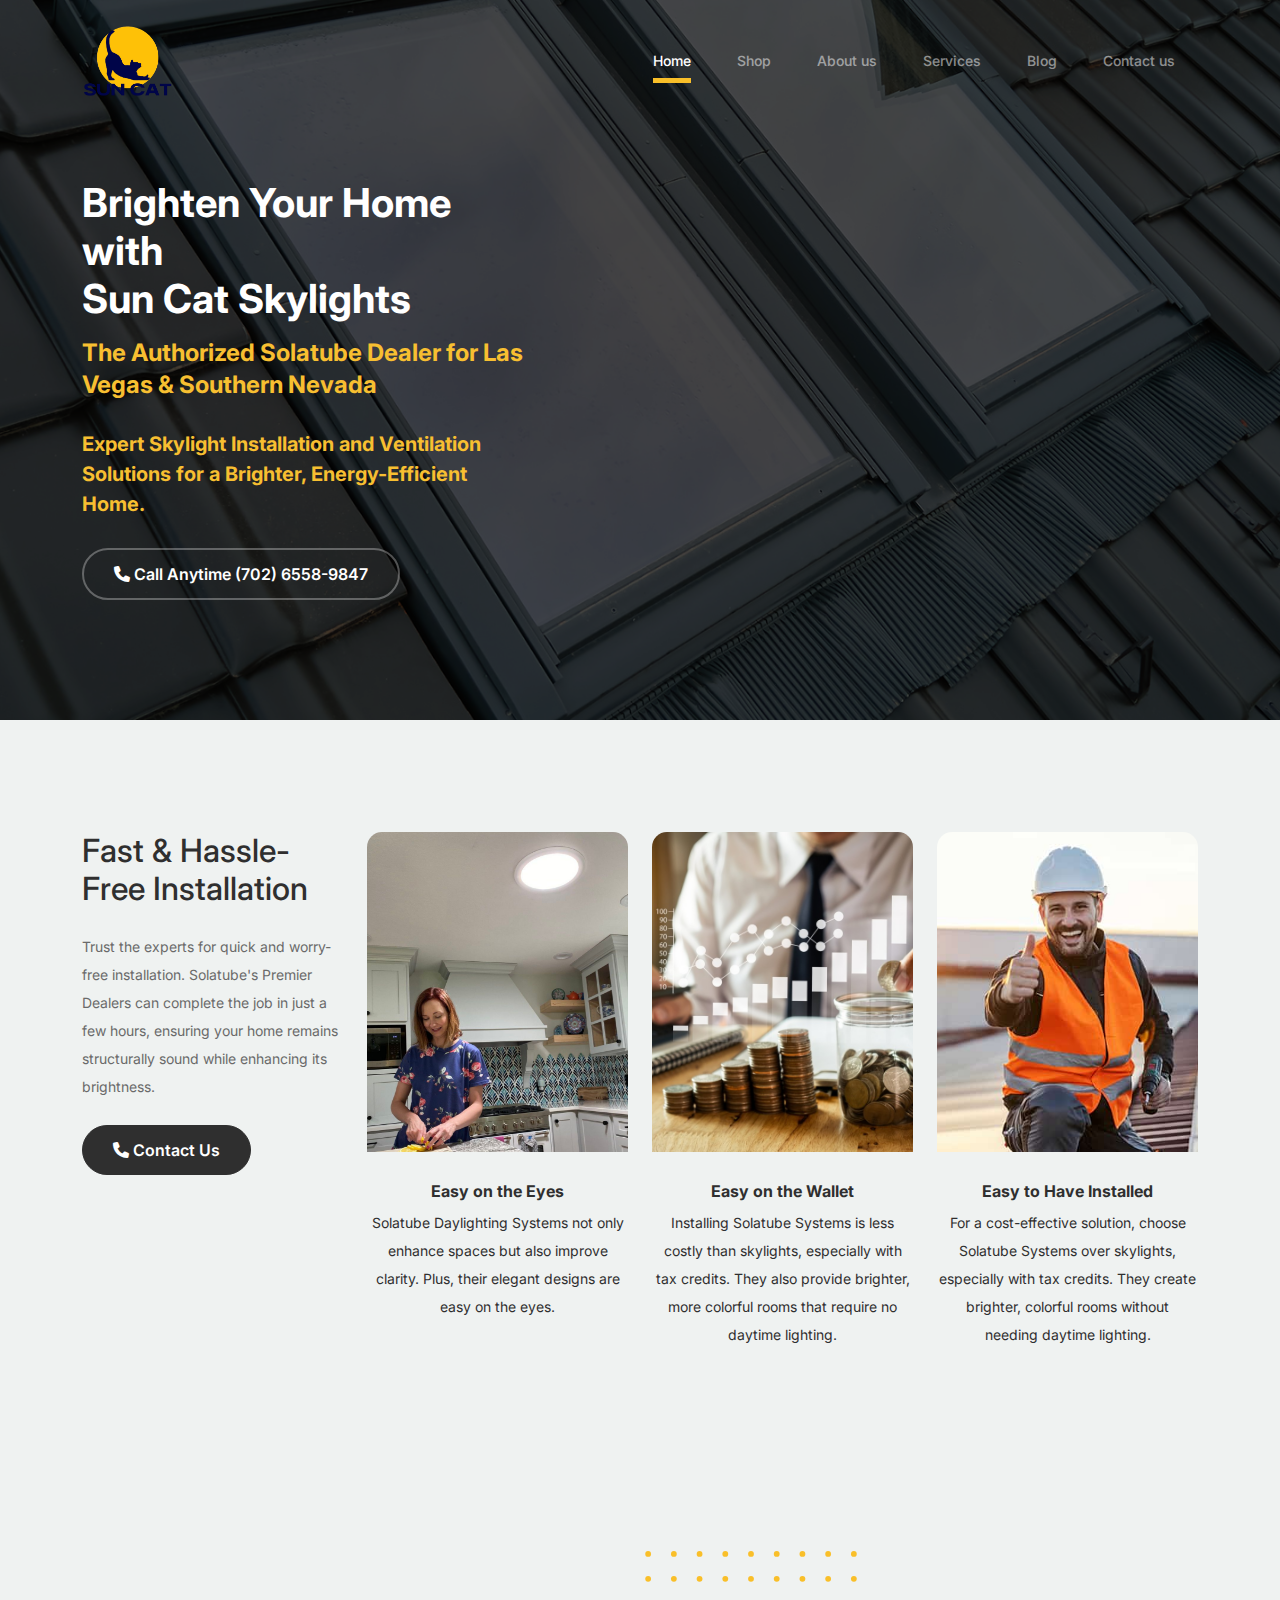
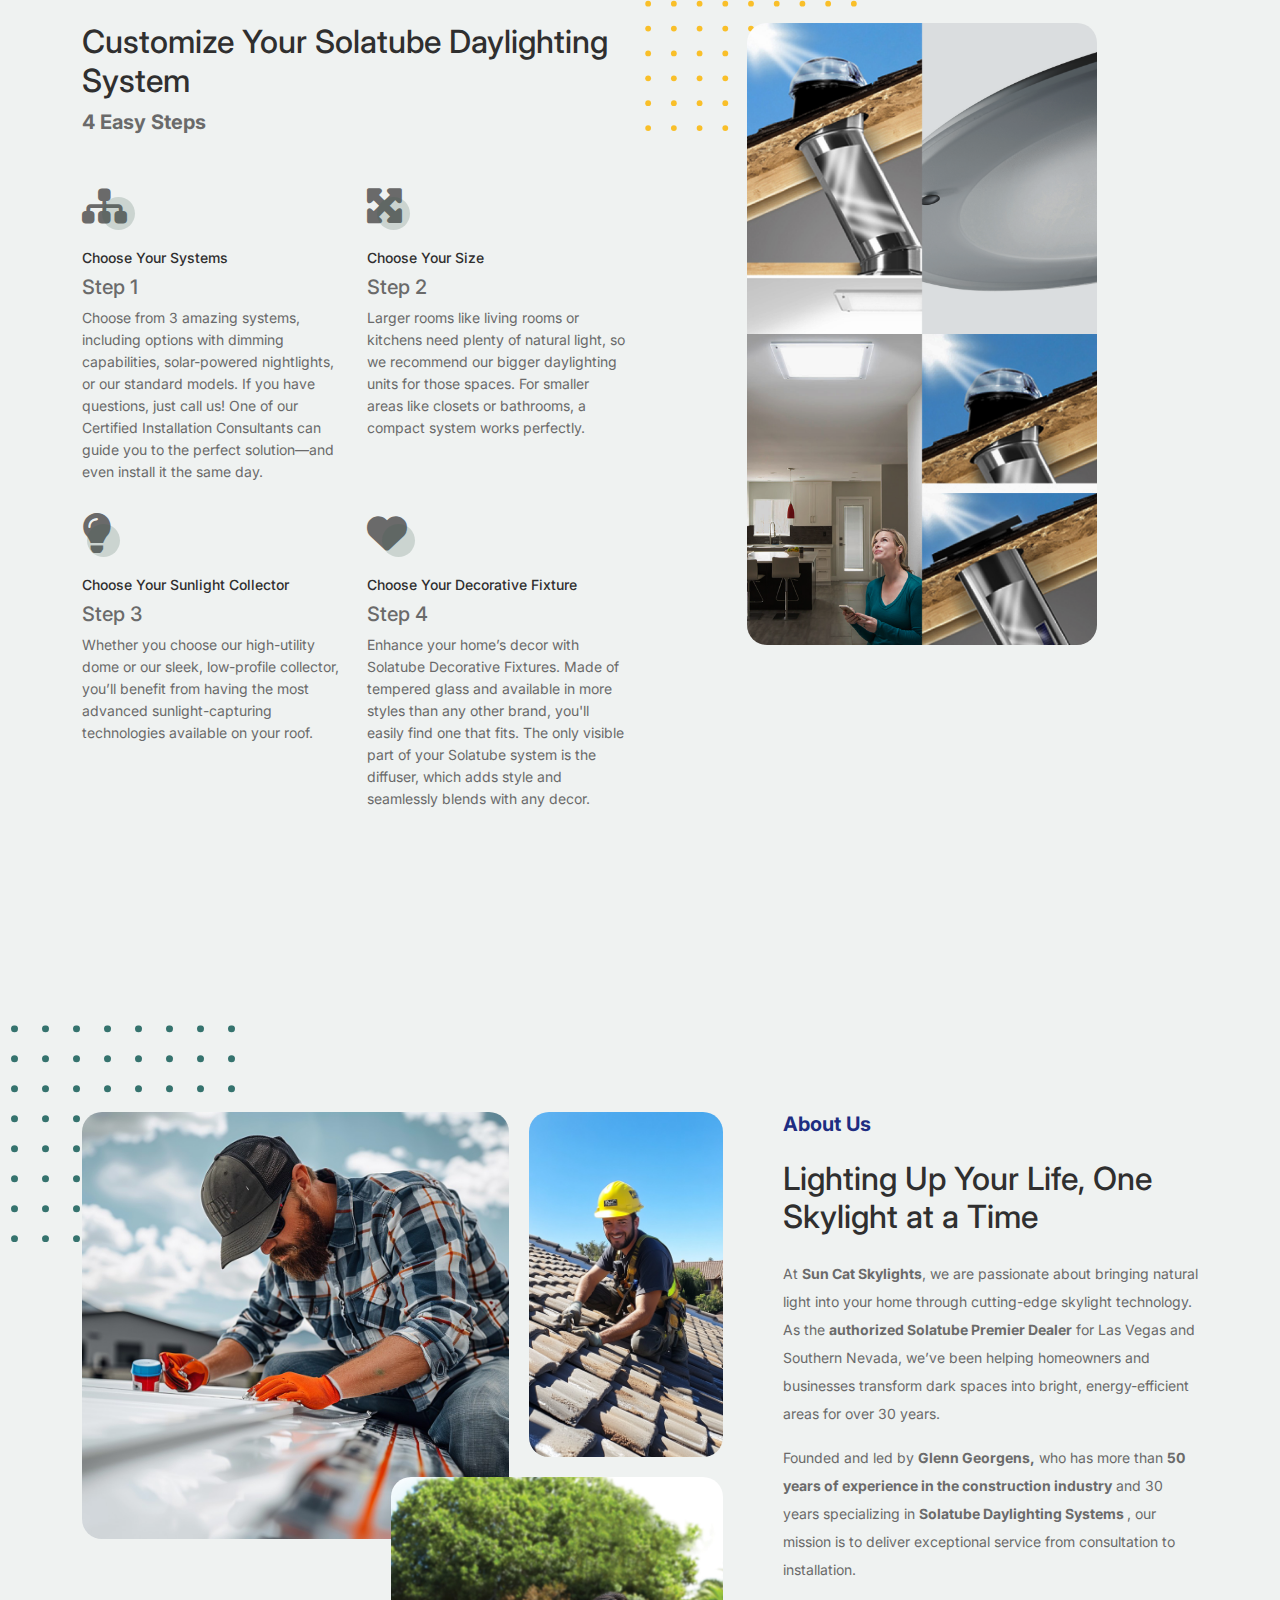
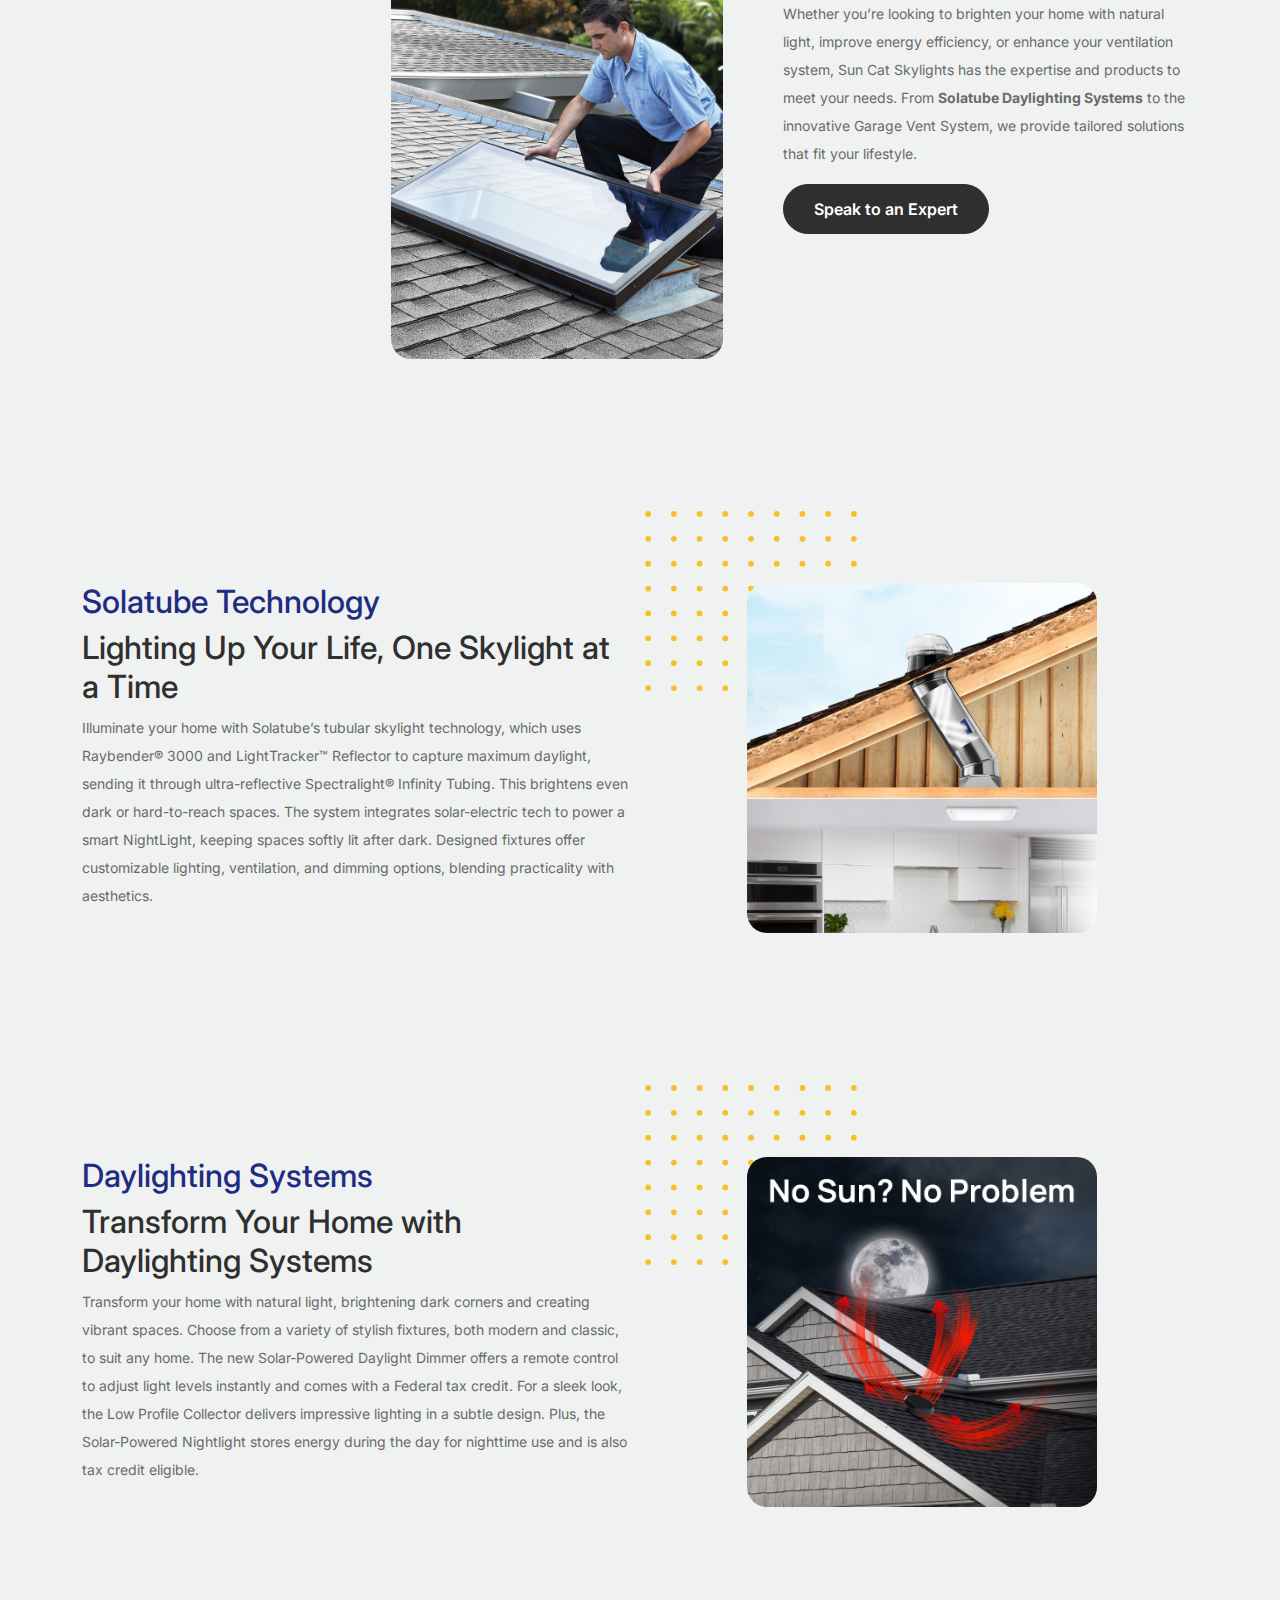
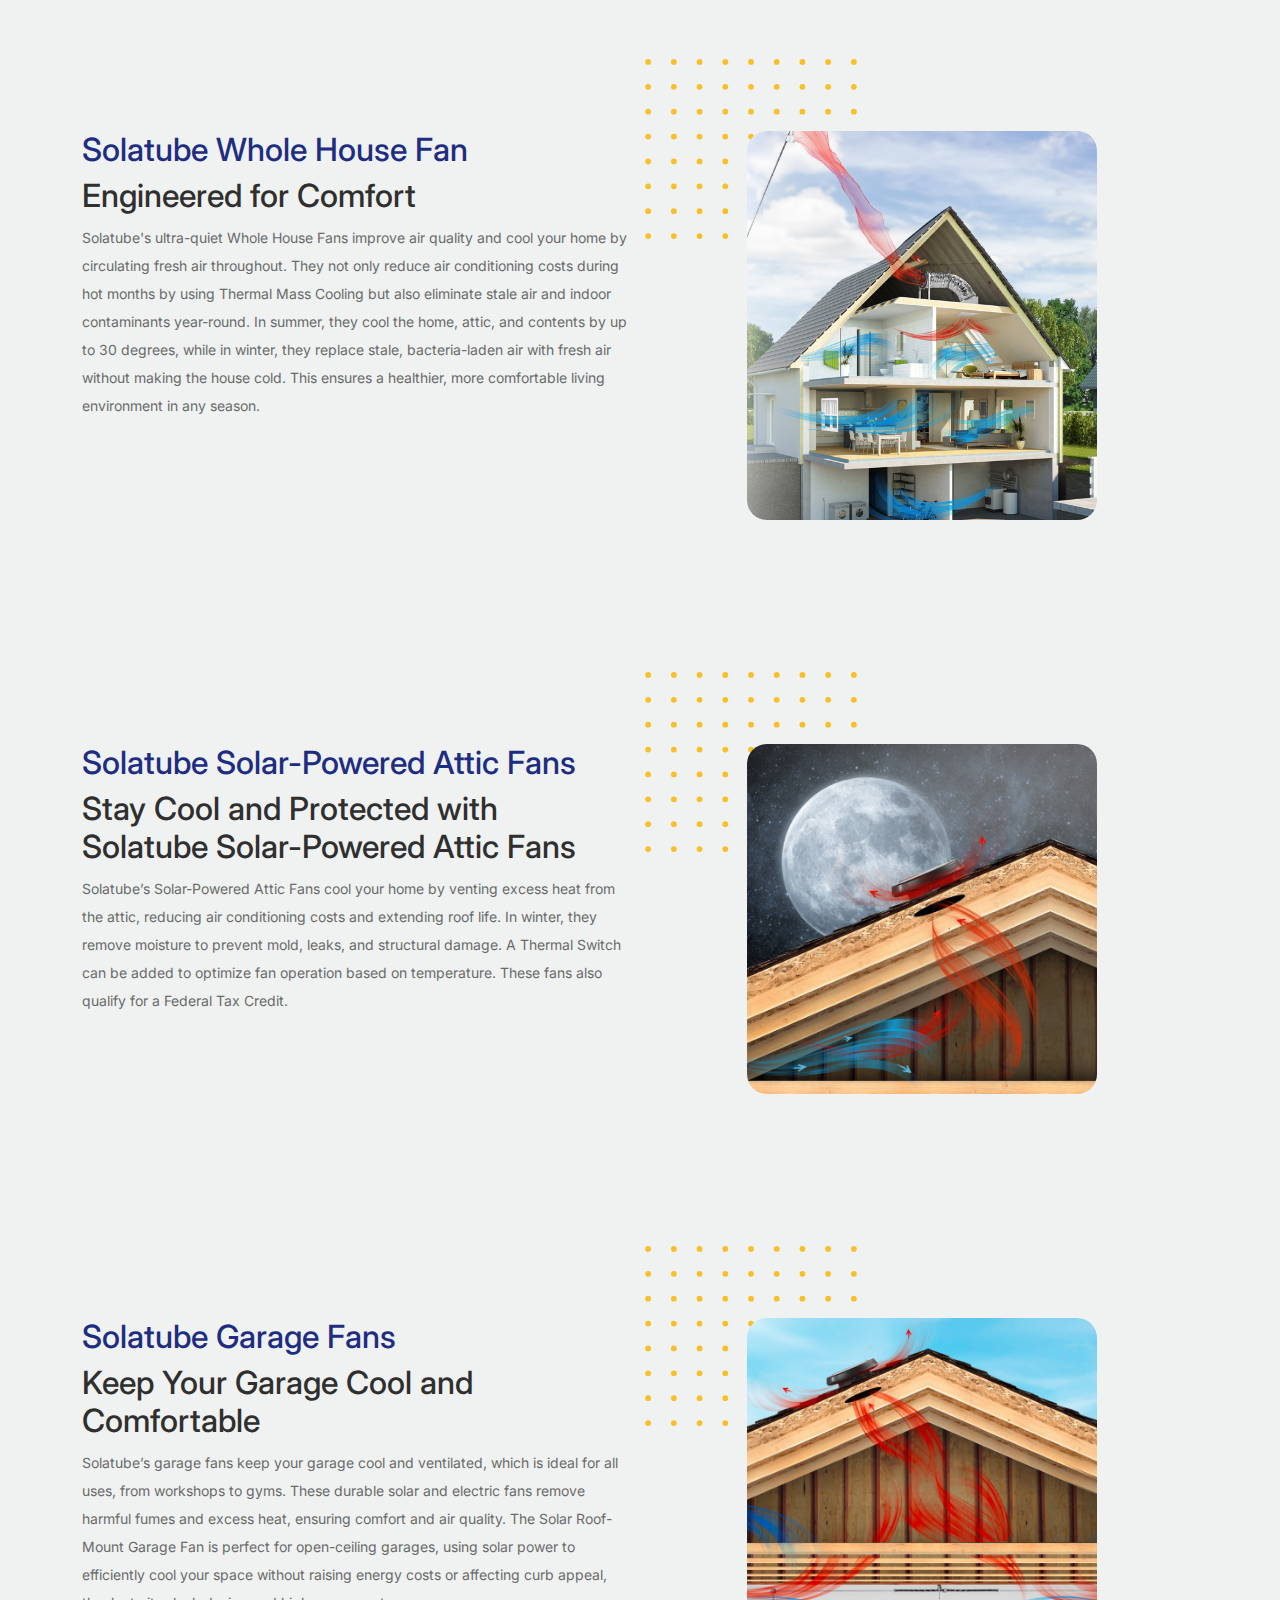
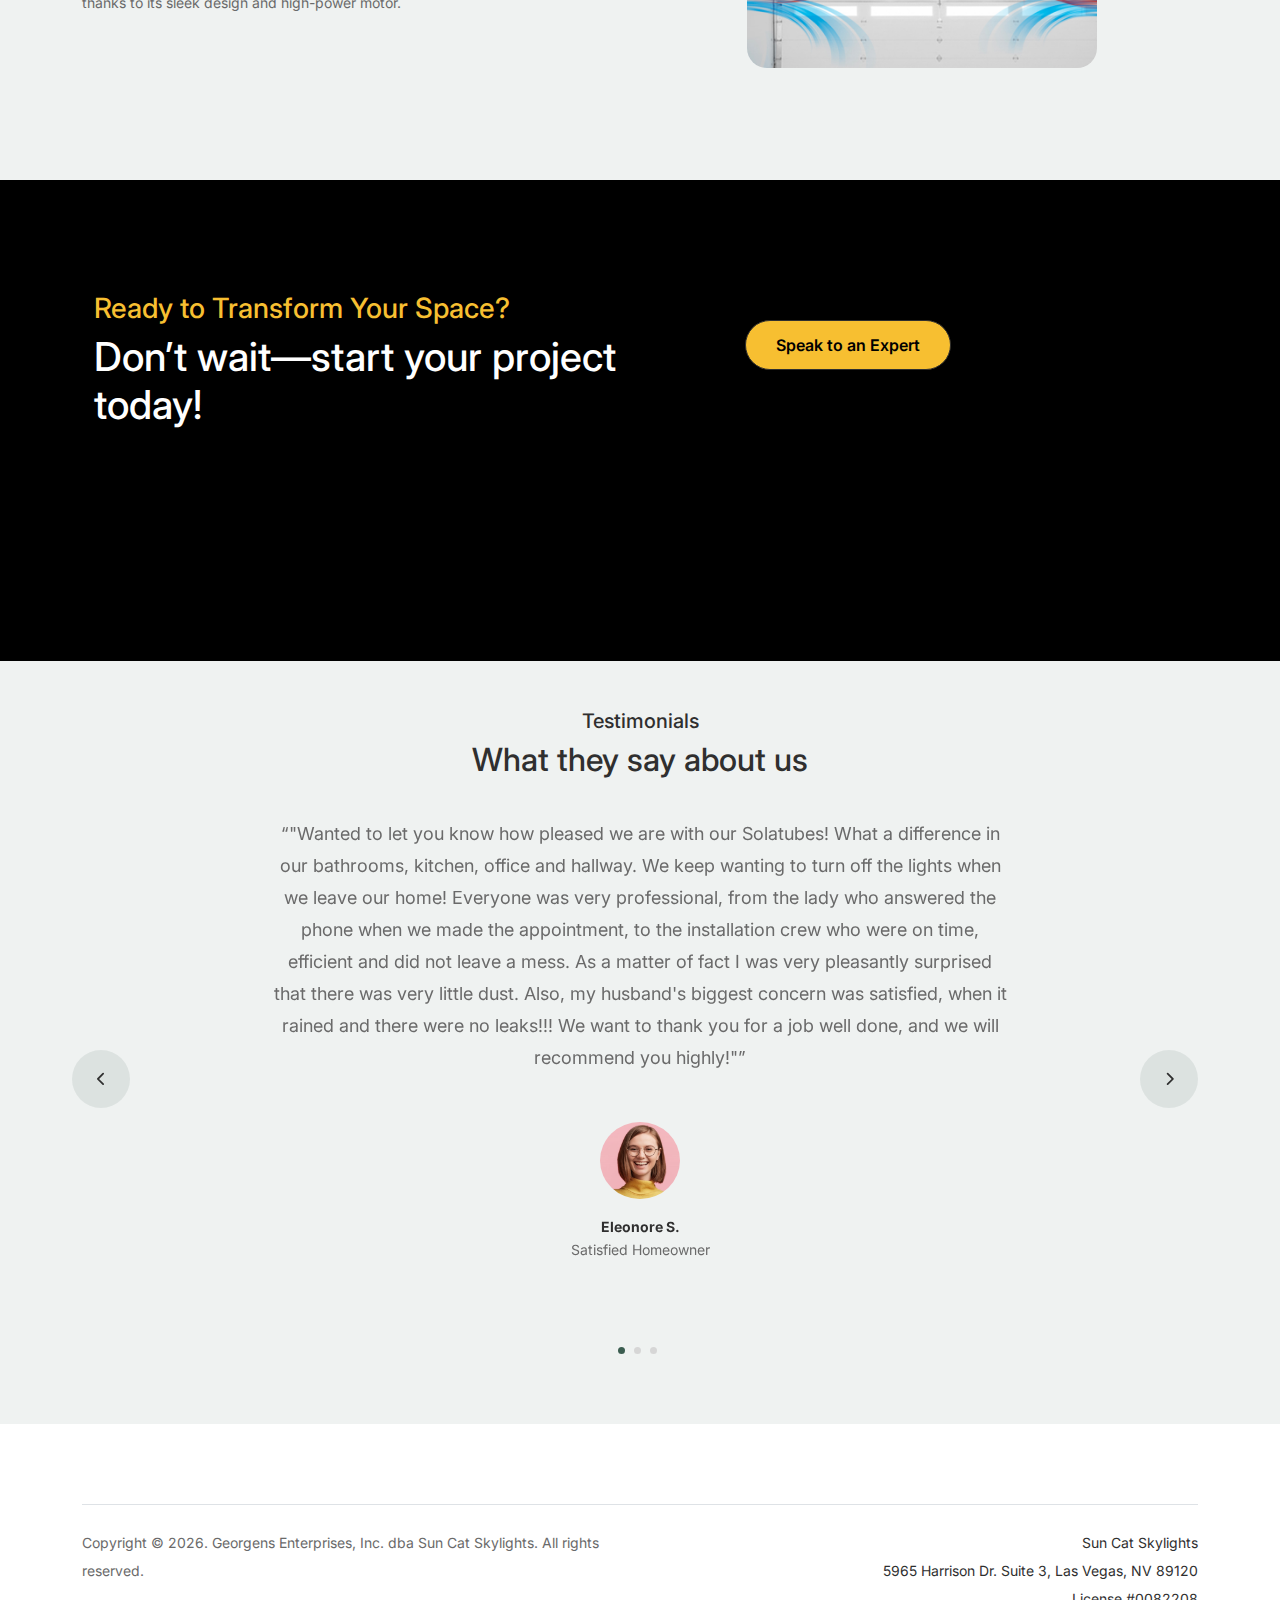
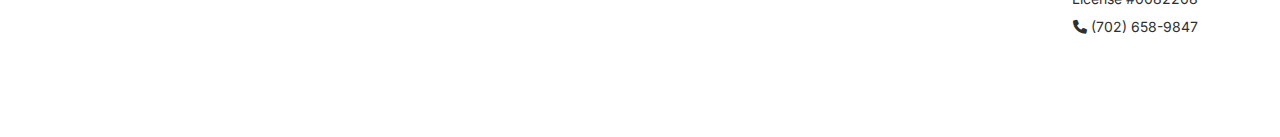
==== commit 3b3fcad4: "Sustituidas fotos en landing" ====
--- a/index.html
+++ b/index.html
@@ -179,7 +179,7 @@
 				<!-- Start Column 2 -->
 				<div class="col-12 col-md-4 col-lg-3 mb-5 mb-md-0">
 					<a class="product-item" href="#">
-						<img src="images/OJOS.jpg" class="img-fluid product-thumbnail" alt="Nordic Chair">
+						<img src="images/OJOS.jpeg" class="img-fluid product-thumbnail" alt="Nordic Chair">
 						<h3 class="product-title fw-bold">Easy on the Eyes</h3>
 						<div style="padding: 0 2px 0 2px;">
 							<span class="product-price">Solatube Daylighting Systems not only enhance spaces but also
--- a/css/style.css
+++ b/css/style.css
@@ -277,7 +277,7 @@
       position: absolute;
       content: "";
       width: 255px;
-      height: 217px;
+      height: 180px;
       background-image: url("../images/dots-yellow.svg");
       background-repeat: no-repeat;
       background-size: contain;
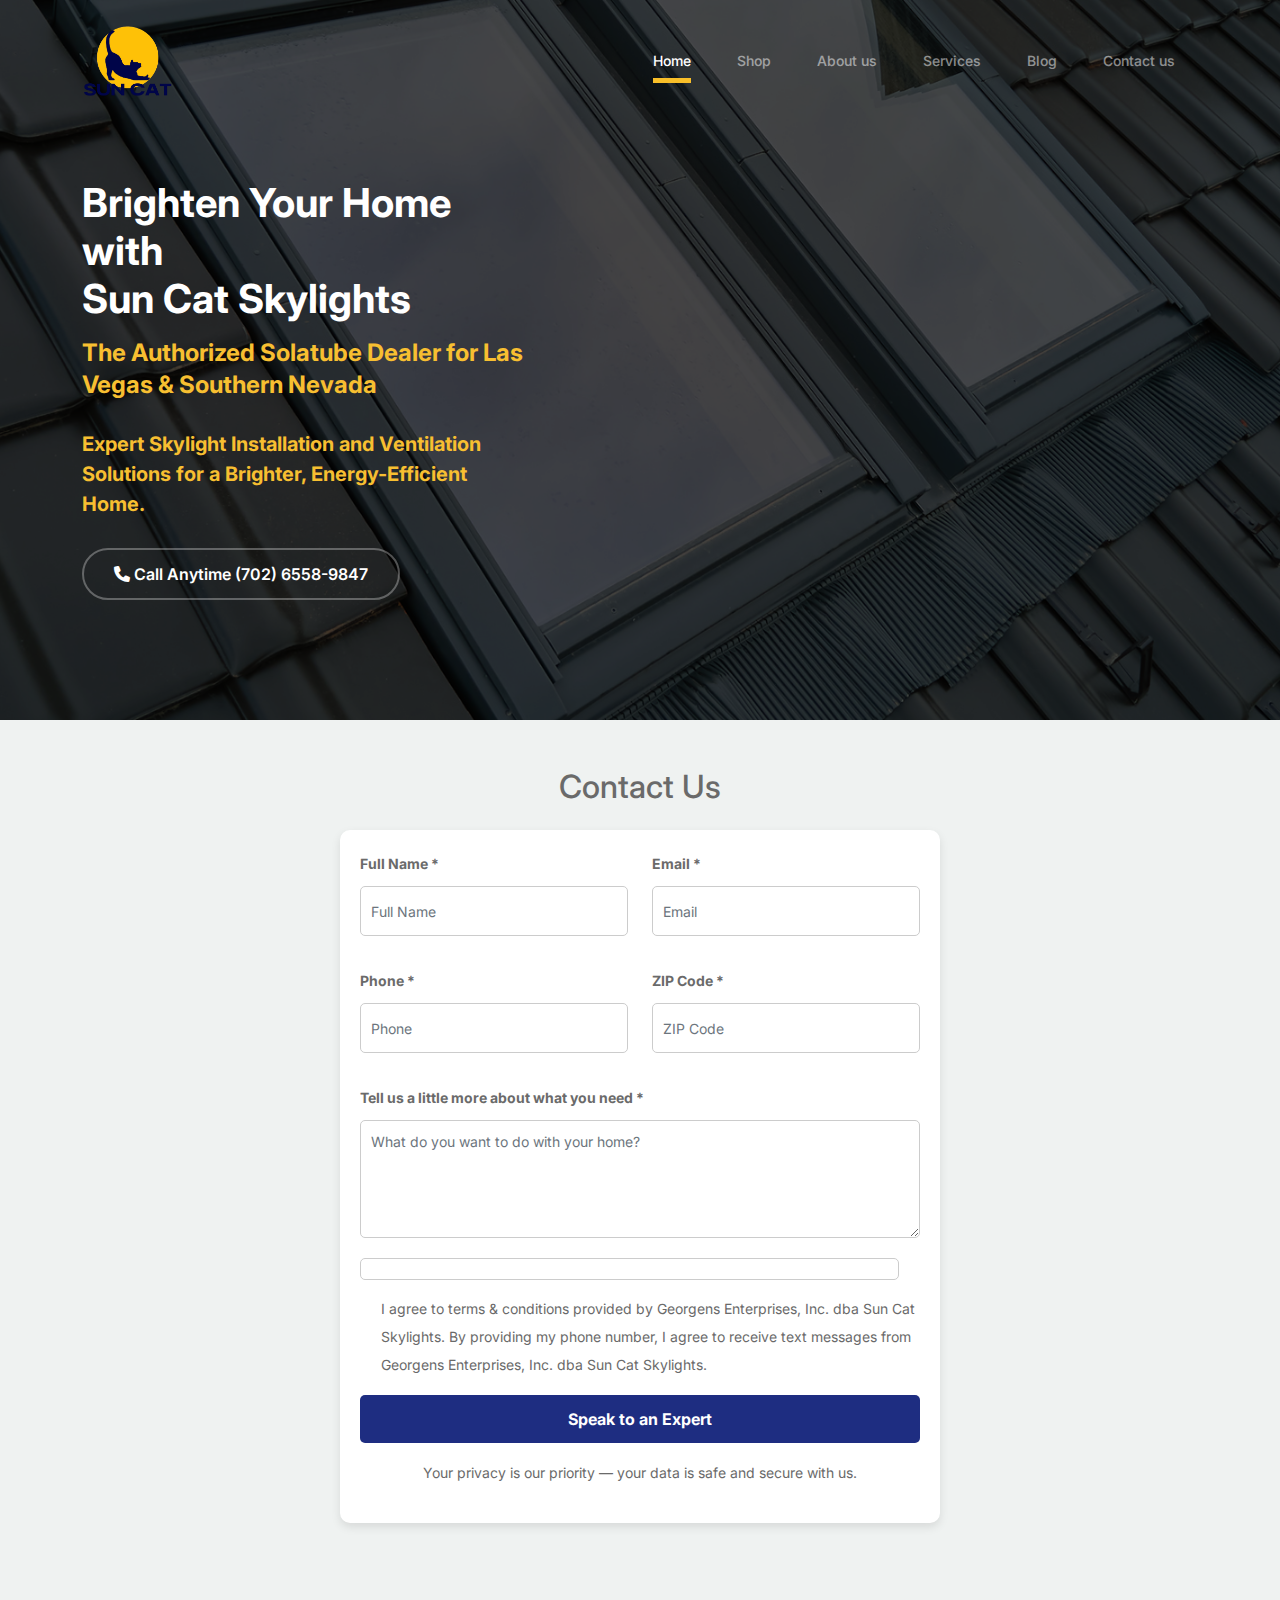
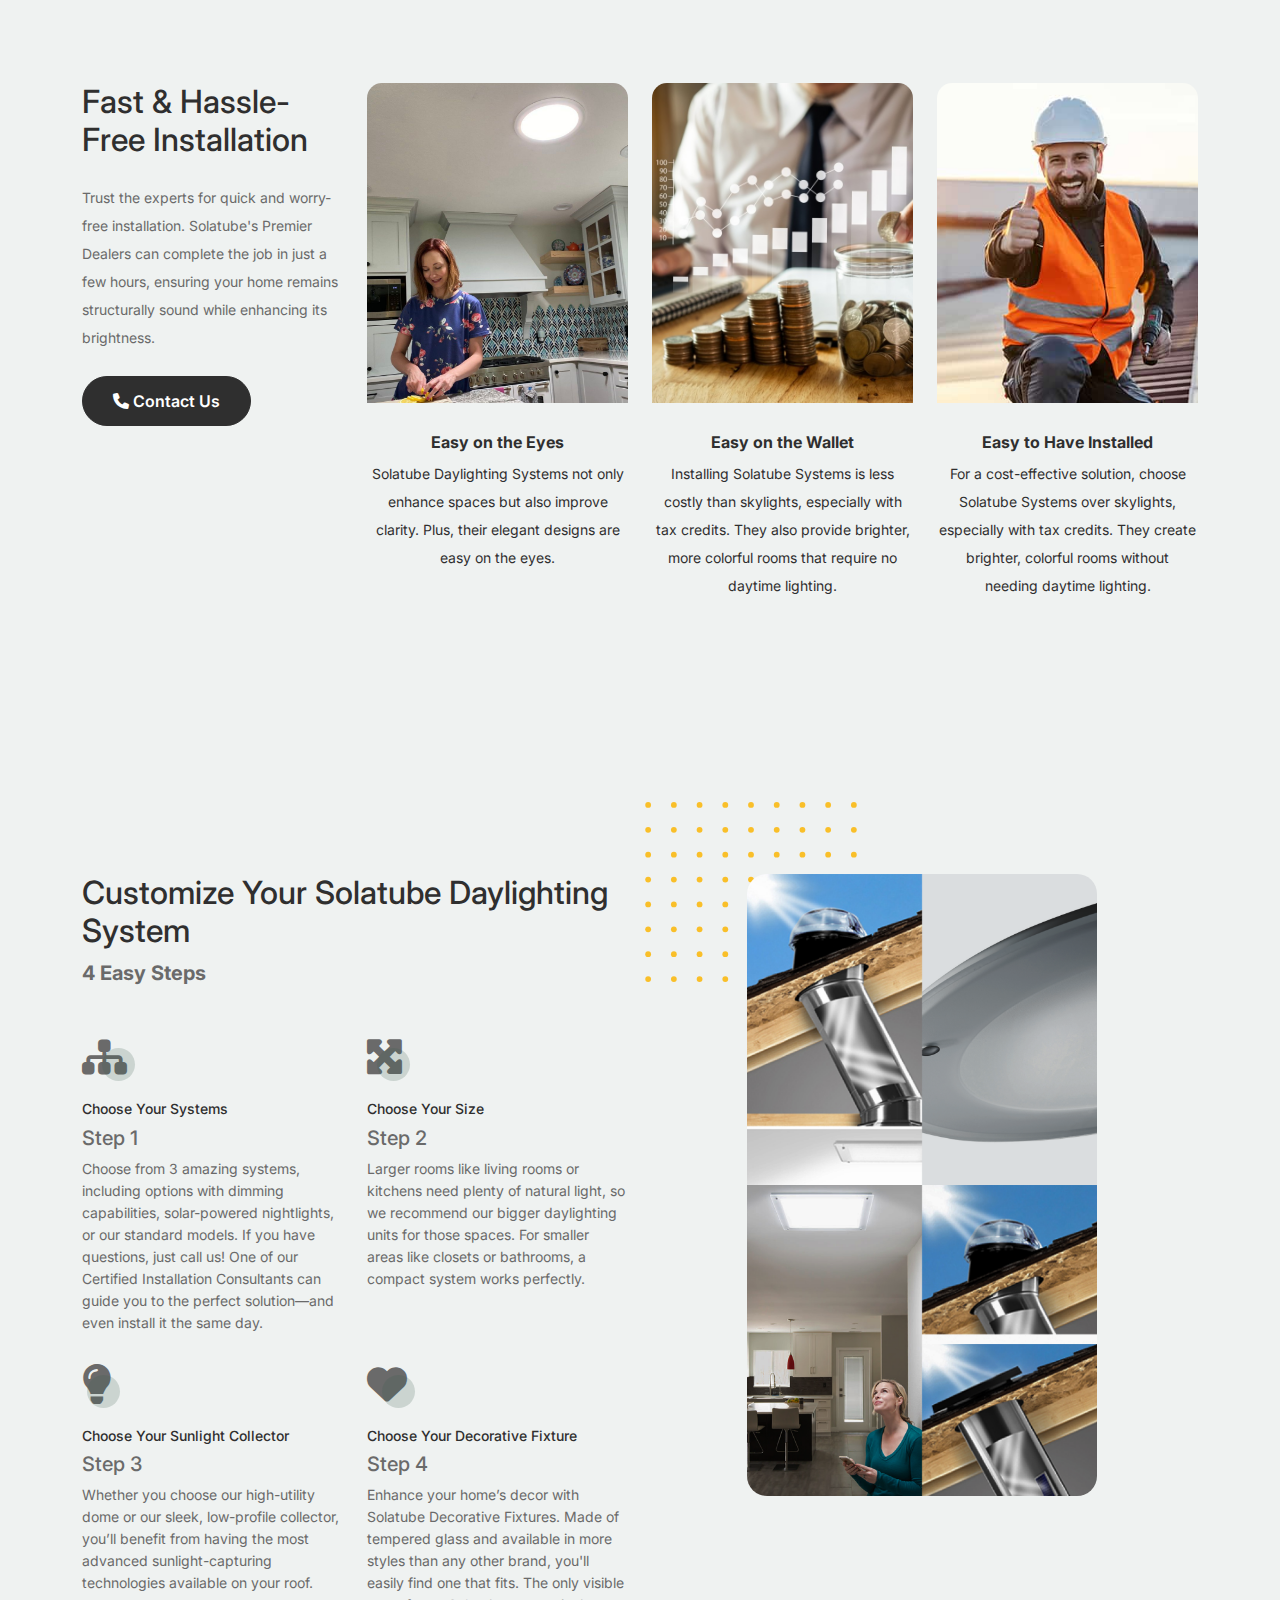
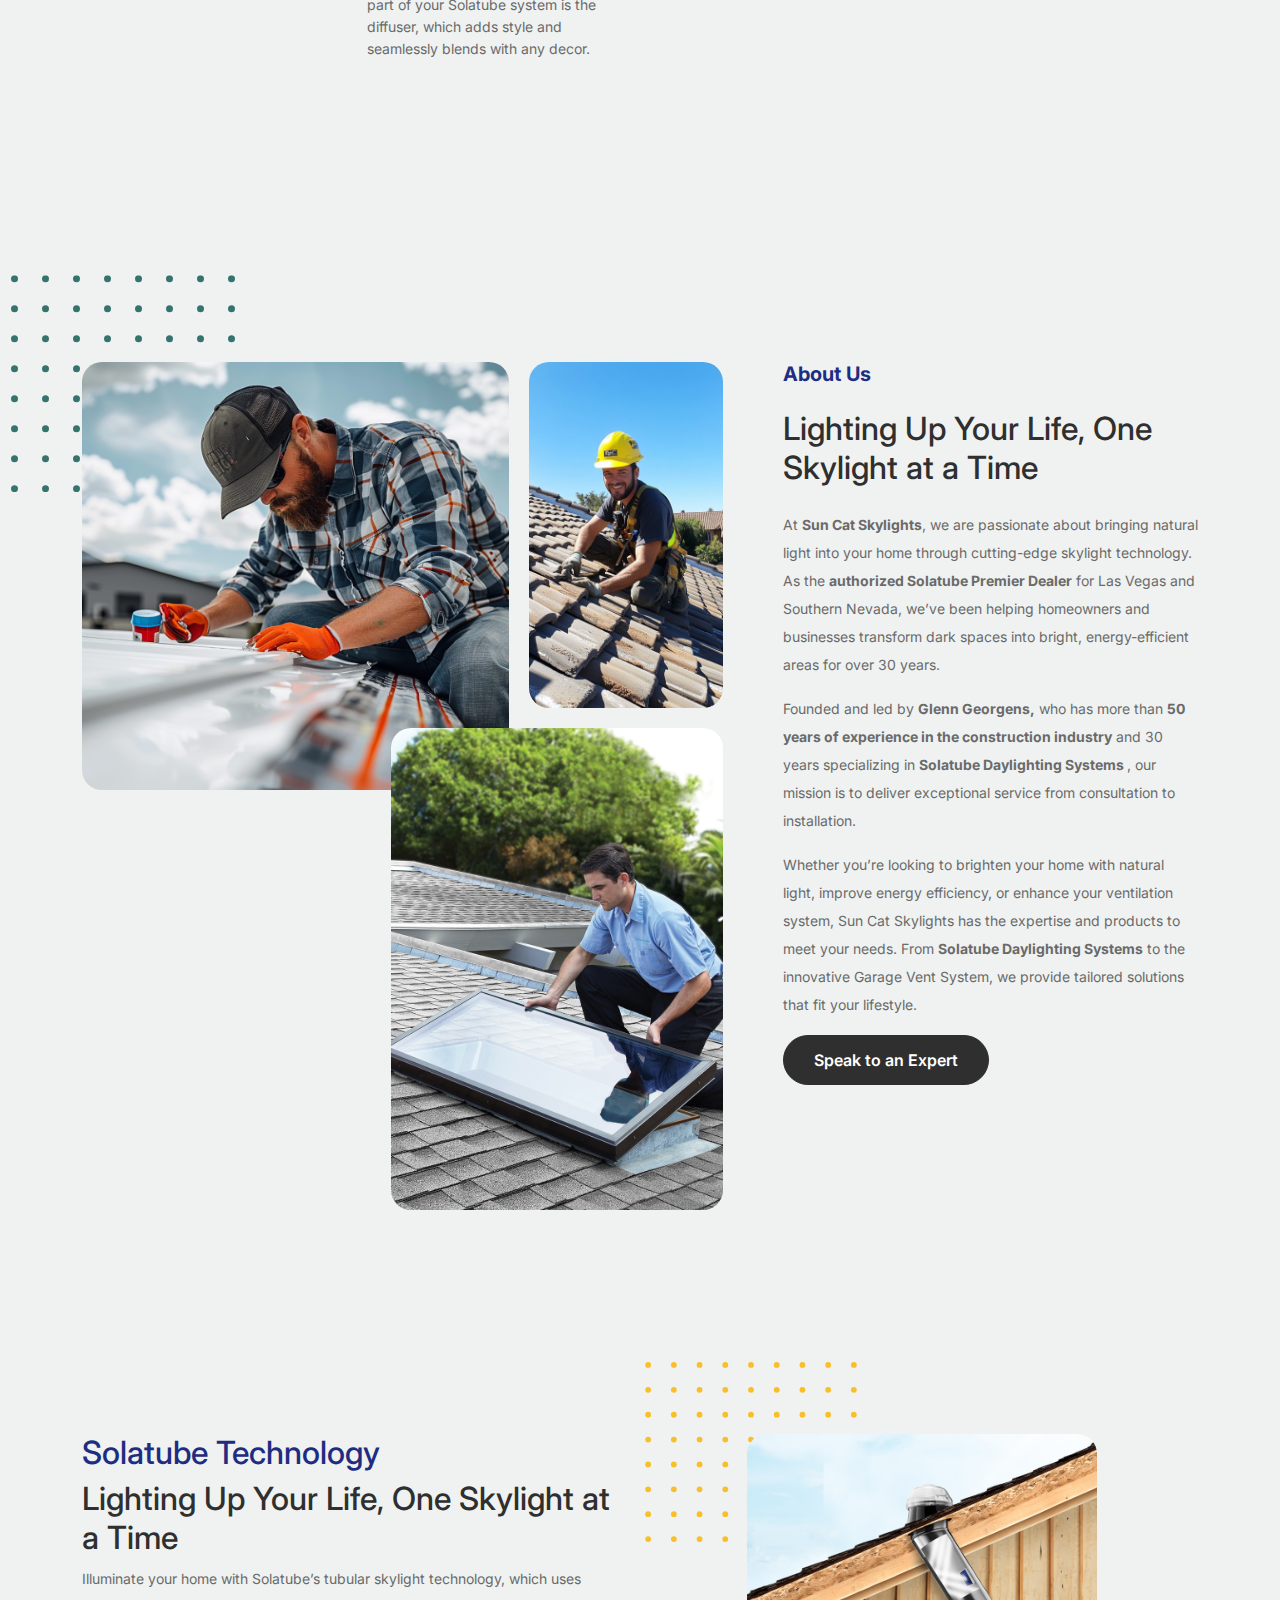
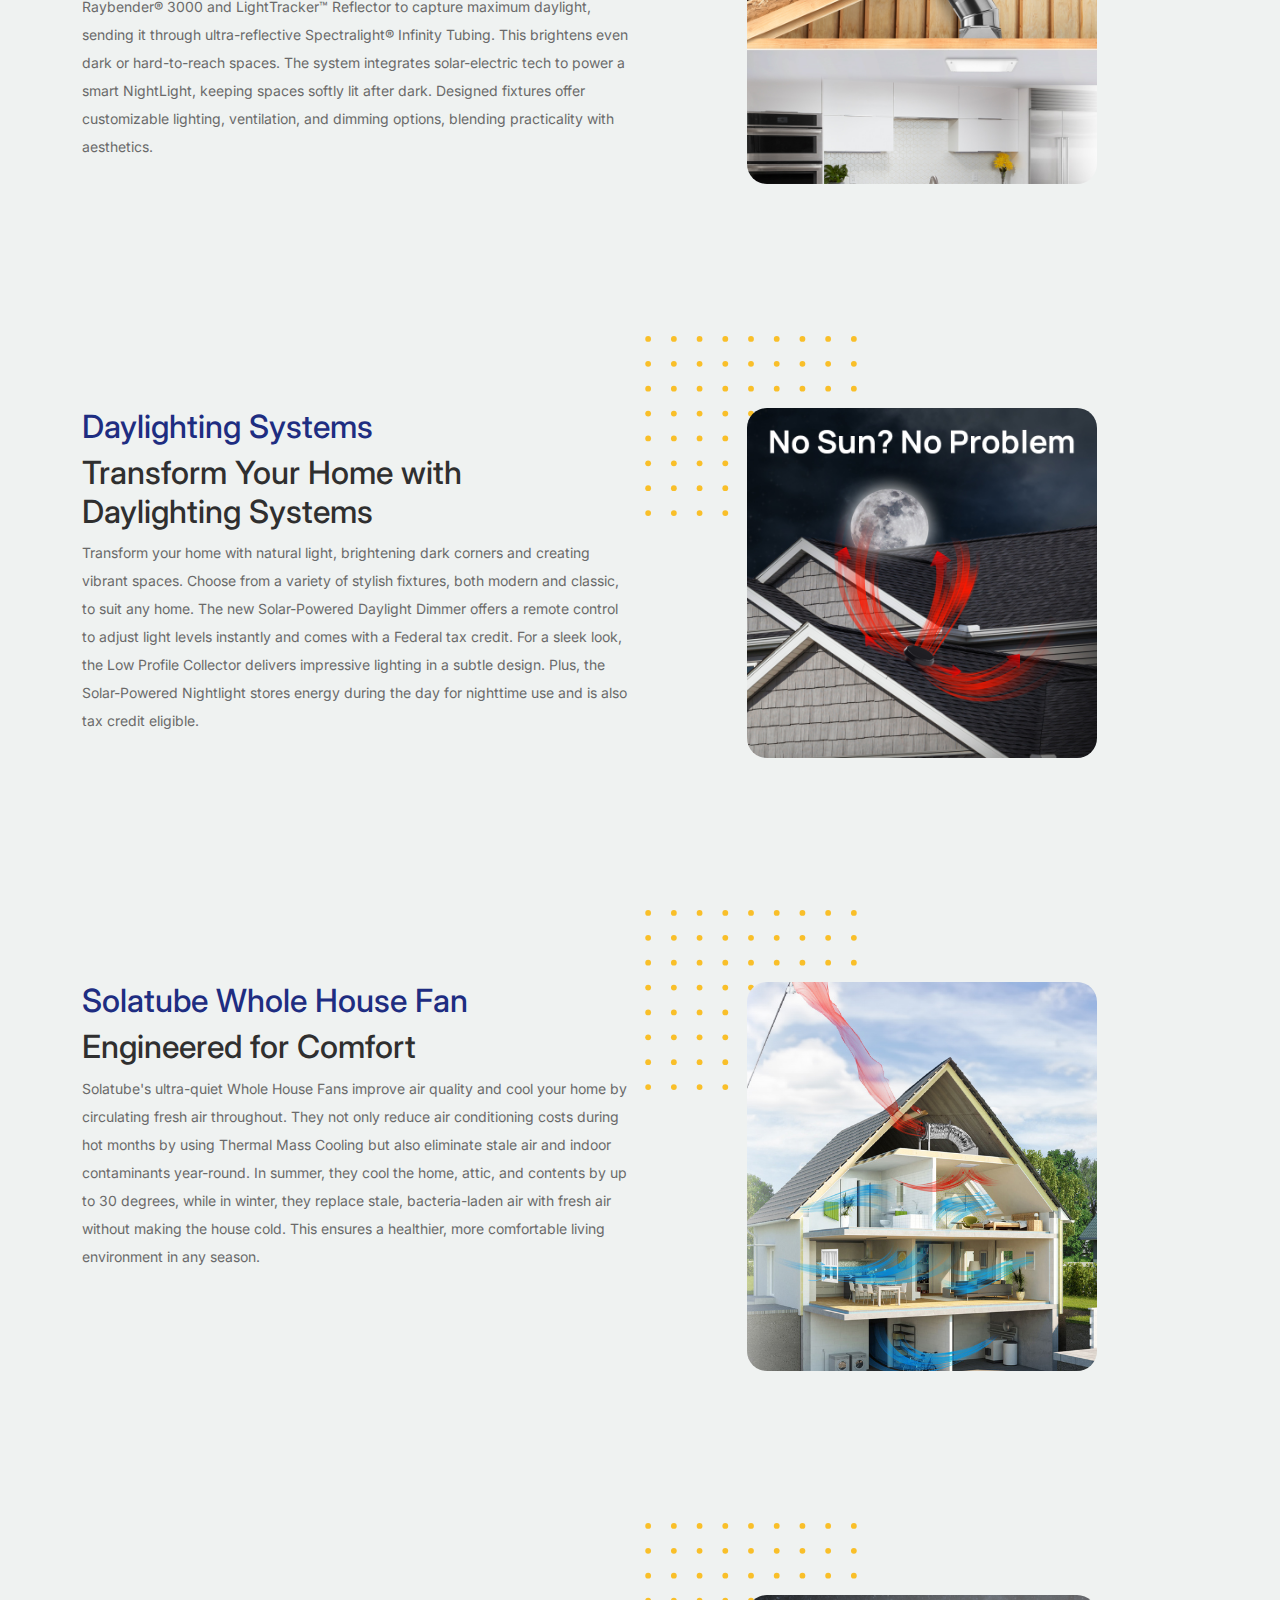
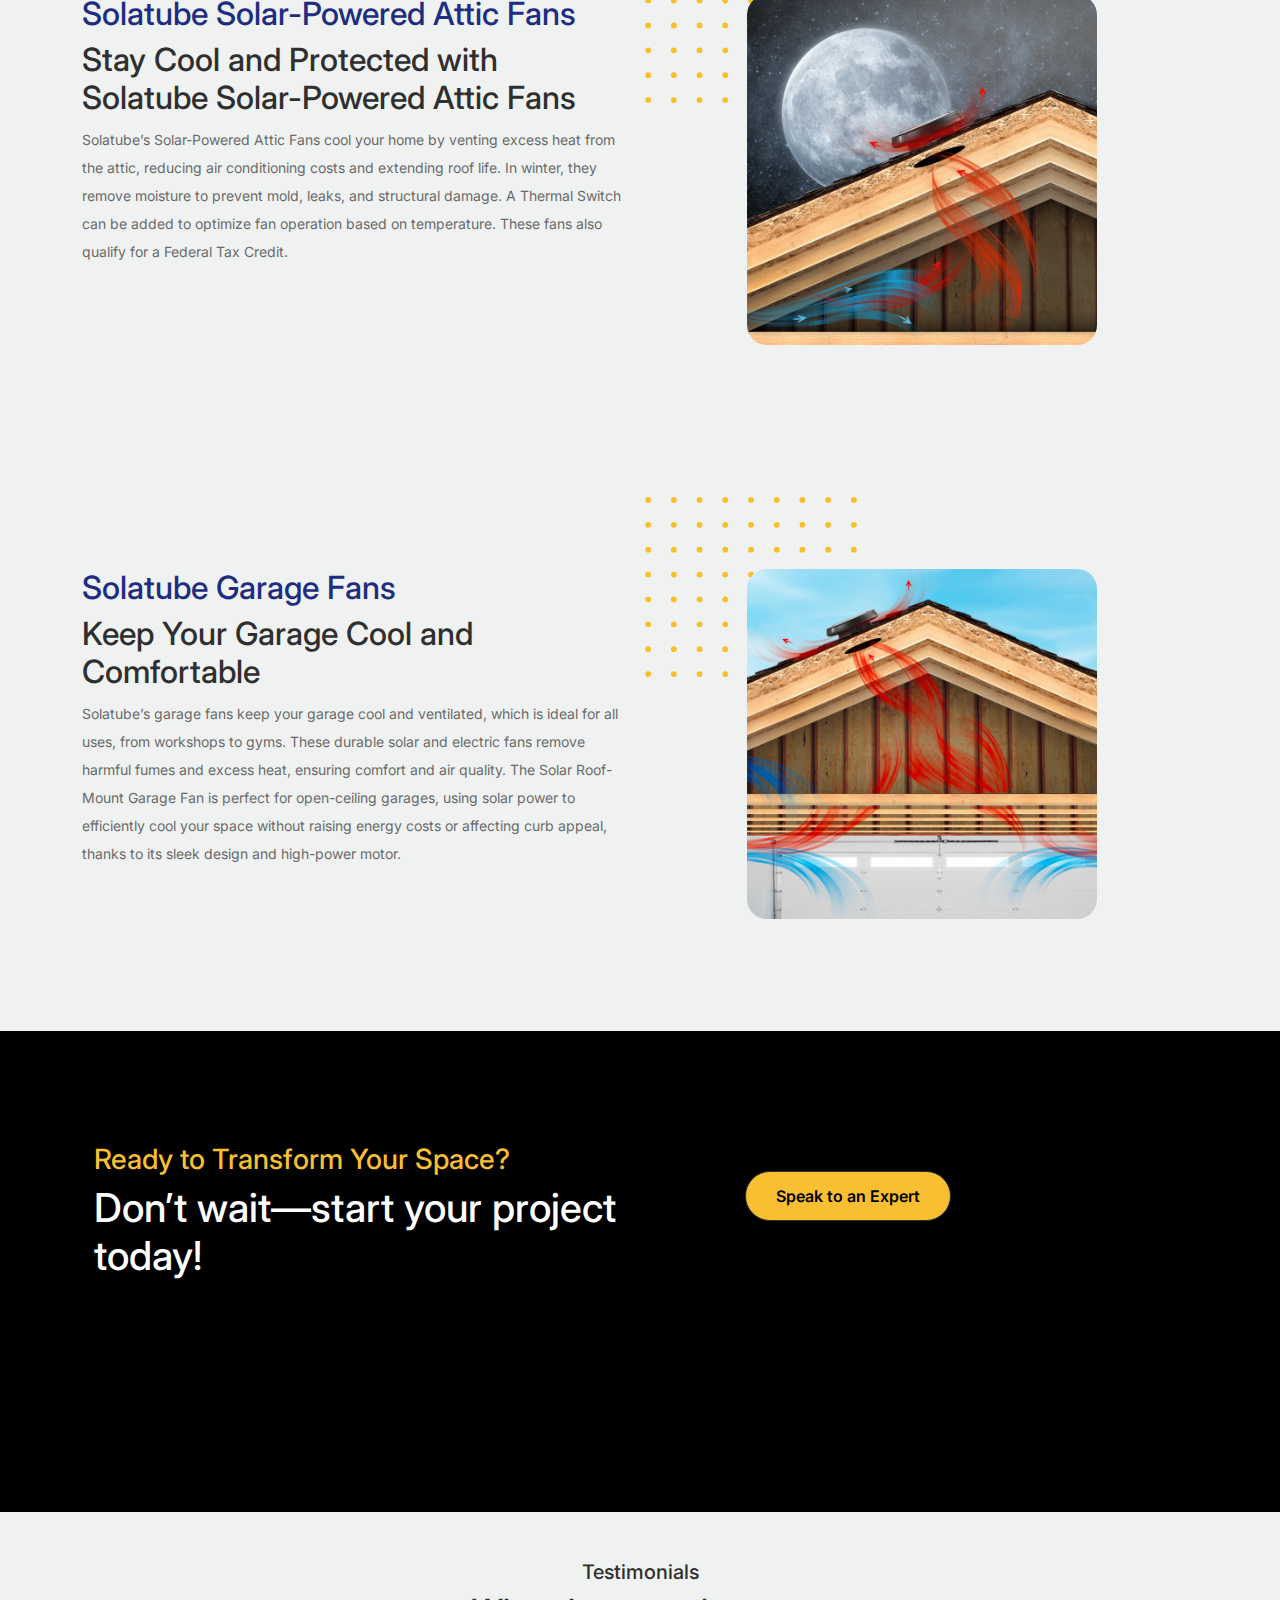
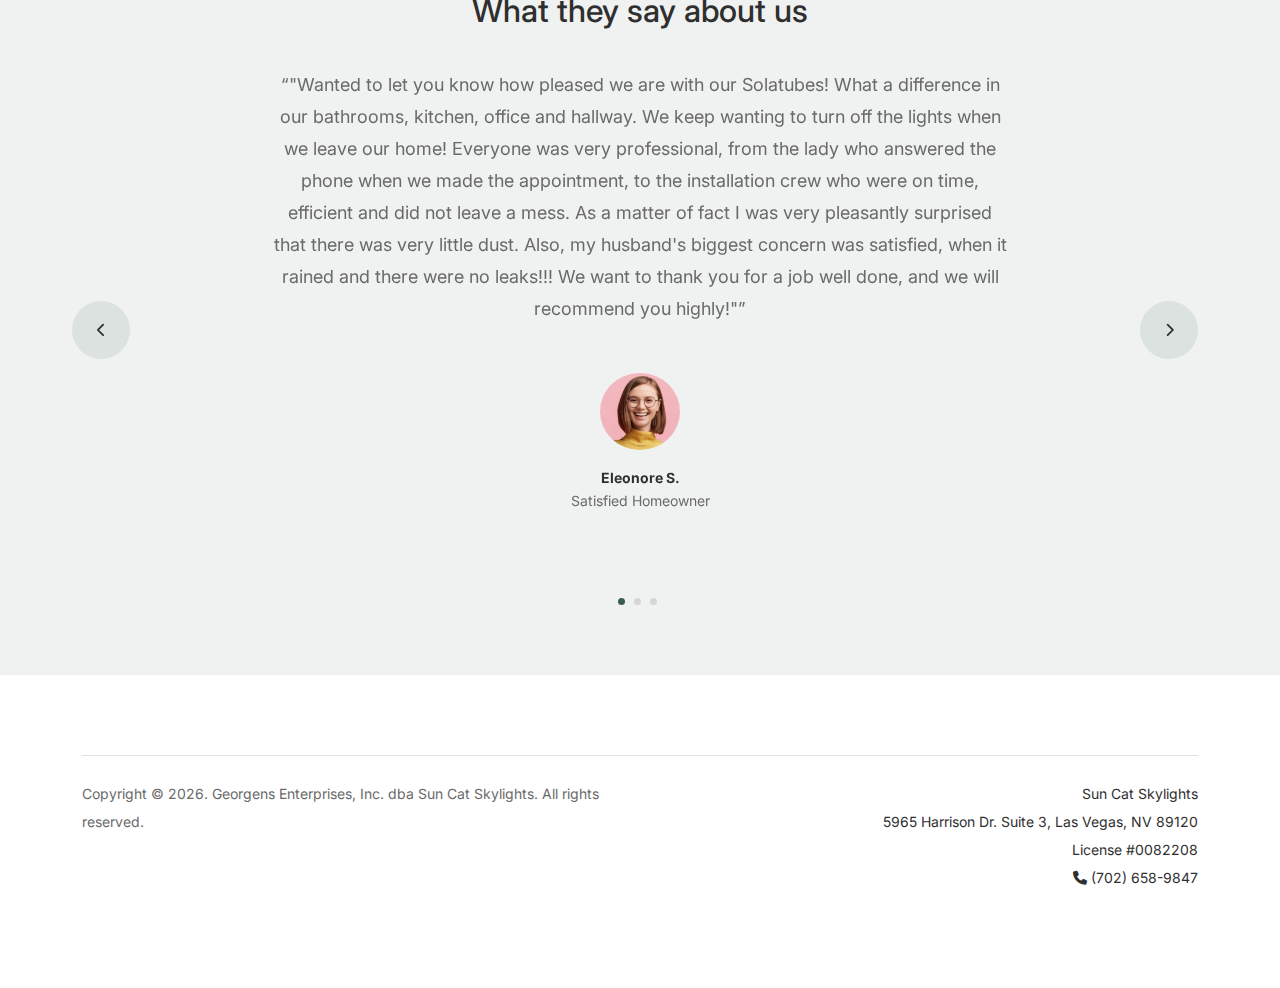
==== commit ea0c2b27: "formulario contacto" ====
--- a/index.html
+++ b/index.html
@@ -160,6 +160,52 @@
 		</div>
 	</div>
 	<!-- End Hero Section -->
+
+<!-- Start Contact Form Section -->
+<div class="container my-5">
+    <h2 class="text-center mb-4">Contact Us</h2>
+    <form id="contact-form" action="/submit-form" method="POST" class="mx-auto" style="max-width: 600px;">
+        <div class="row">
+            <div class="col-md-6 mb-3">
+                <label for="full-name" class="form-label">Full Name *</label>
+                <input type="text" class="form-control" id="full-name" name="full_name" placeholder="Full Name" required>
+            </div>
+            <div class="col-md-6 mb-3">
+                <label for="email" class="form-label">Email *</label>
+                <input type="email" class="form-control" id="email" name="email" placeholder="Email" required>
+            </div>
+        </div>
+        <div class="row">
+            <div class="col-md-6 mb-3">
+                <label for="phone" class="form-label">Phone *</label>
+                <input type="text" class="form-control" id="phone" name="phone" placeholder="Phone" required>
+            </div>
+            <div class="col-md-6 mb-3">
+                <label for="zip-code" class="form-label">ZIP Code *</label>
+                <input type="text" class="form-control" id="zip-code" name="zip_code" placeholder="ZIP Code" required>
+            </div>
+        </div>
+        <div class="mb-3">
+            <label for="message" class="form-label">Tell us a little more about what you need *</label>
+            <textarea class="form-control" id="message" name="message" placeholder="What do you want to do with your home?" rows="4" required></textarea>
+        </div>
+        <div class="form-check mb-3">
+            <input type="checkbox" class="form-check-input" id="terms" name="terms" required>
+            <label class="form-check-label" for="terms">
+                I agree to terms & conditions provided by Georgens Enterprises, Inc. dba Sun Cat Skylights. By providing my phone number, I agree to receive text messages from Georgens Enterprises, Inc. dba Sun Cat Skylights.
+            </label>
+        </div>
+        <button type="submit" class="btn btn-primary w-100" style="background-color: #1e2d81; color: white; font-weight: bold;">
+            Speak to an Expert
+        </button>
+        <p class="mt-3 text-center">Your privacy is our priority — your data is safe and secure with us.</p>
+    </form>
+</div>
+<!-- End Contact Form Section -->
+
+
+
+
 	<!-- Start Product Section -->
 	<div class="product-section">
 		<div class="container">
@@ -874,6 +920,8 @@
 	<script src="js/bootstrap.bundle.min.js"></script>
 	<script src="js/tiny-slider.js"></script>
 	<script src="js/custom.js"></script>
+	<script src="js/script.js"></script>
+
 </body>
 
 </html>--- a/css/style.css
+++ b/css/style.css
@@ -45,6 +45,42 @@
       -webkit-box-shadow: none;
       box-shadow: none;
       outline: none; }
+
+/* Contact Form Styles */
+#contact-form {
+  background-color: #fff;
+  padding: 20px;
+  border-radius: 10px;
+  box-shadow: 0 4px 10px rgba(0, 0, 0, 0.1);
+}
+
+#contact-form .form-label {
+  font-weight: bold;
+}
+
+#contact-form input, 
+#contact-form textarea {
+  border-radius: 5px;
+  border: 1px solid #ccc;
+  padding: 10px;
+  margin-bottom: 15px;
+  width: 100%;
+}
+
+#contact-form button {
+  background-color: #f7bf31;
+  color: #000;
+  border: none;
+  padding: 12px;
+  font-size: 16px;
+  border-radius: 5px;
+}
+
+#contact-form button:hover {
+  background-color: #e6a029;
+  color: #fff;
+}
+
   @media (min-width: 992px) {
     .custom-navbar .custom-navbar-nav li {
       margin-left: 15px;
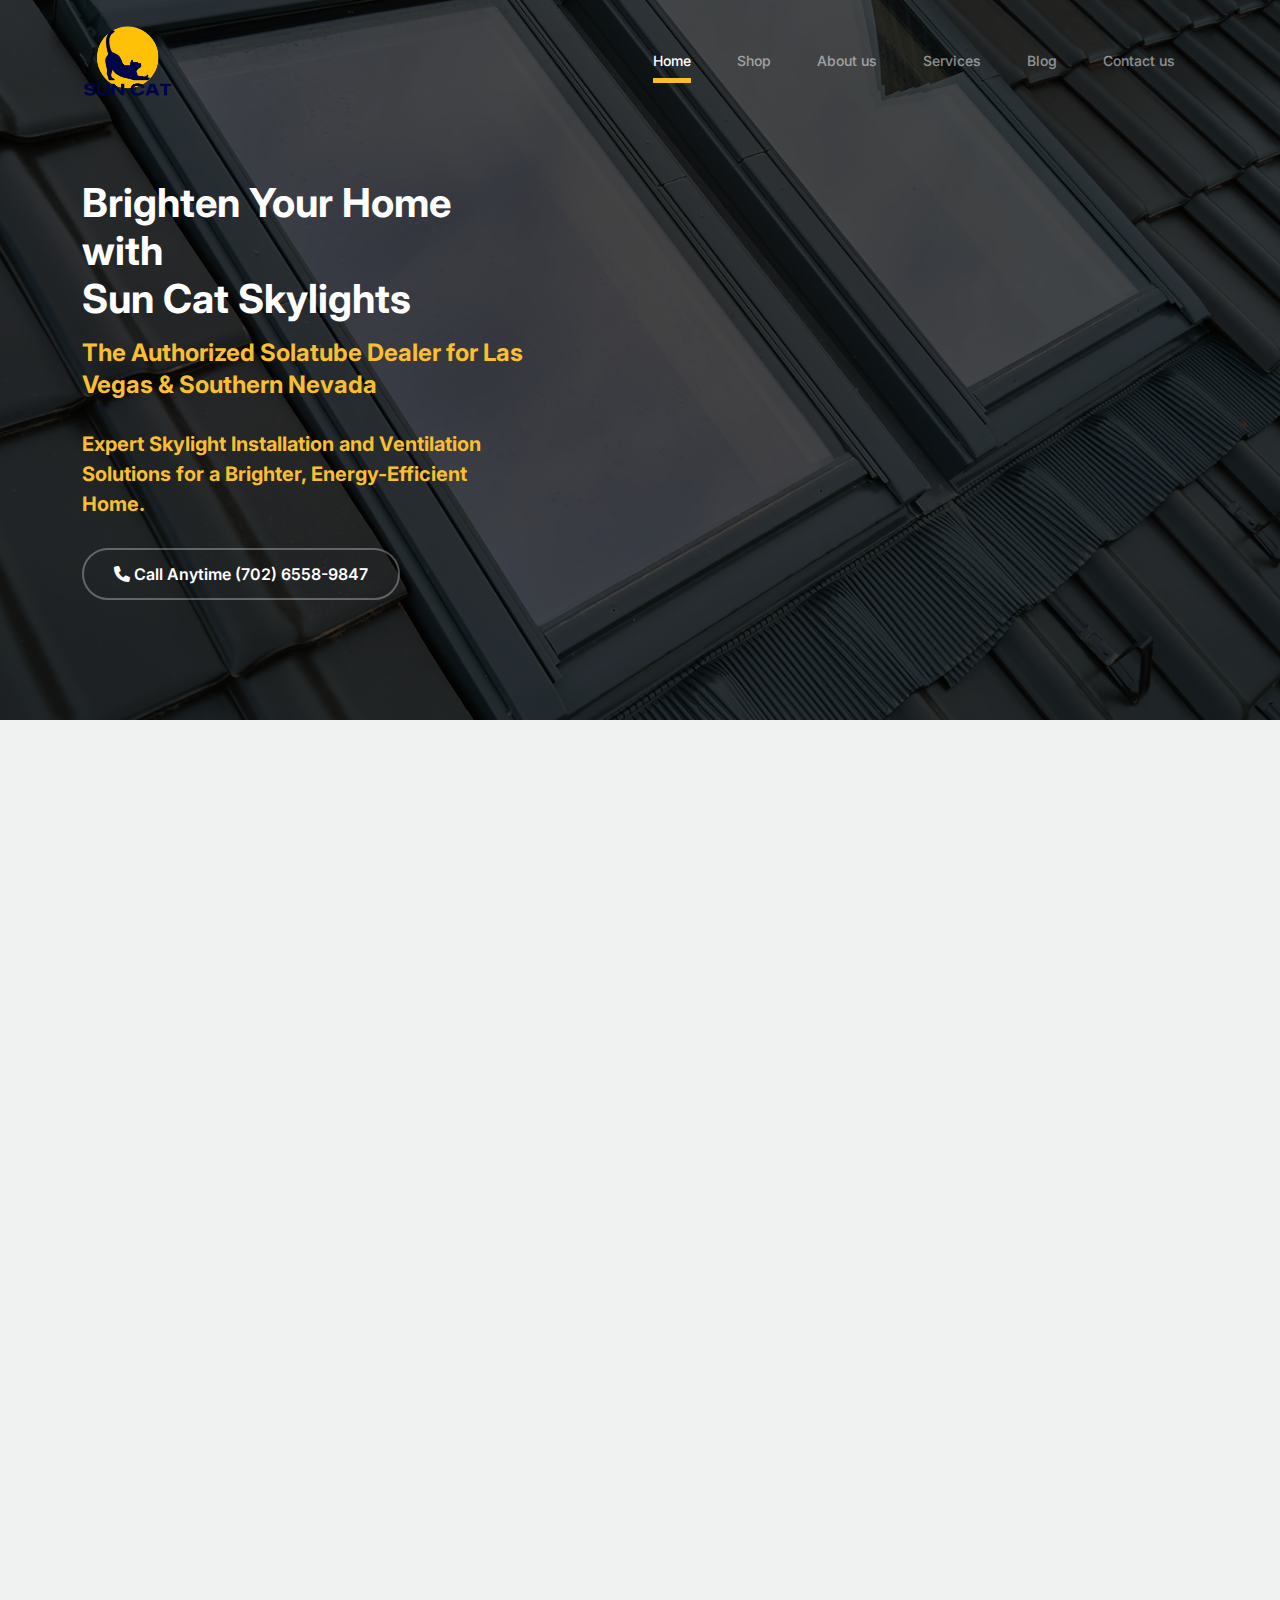
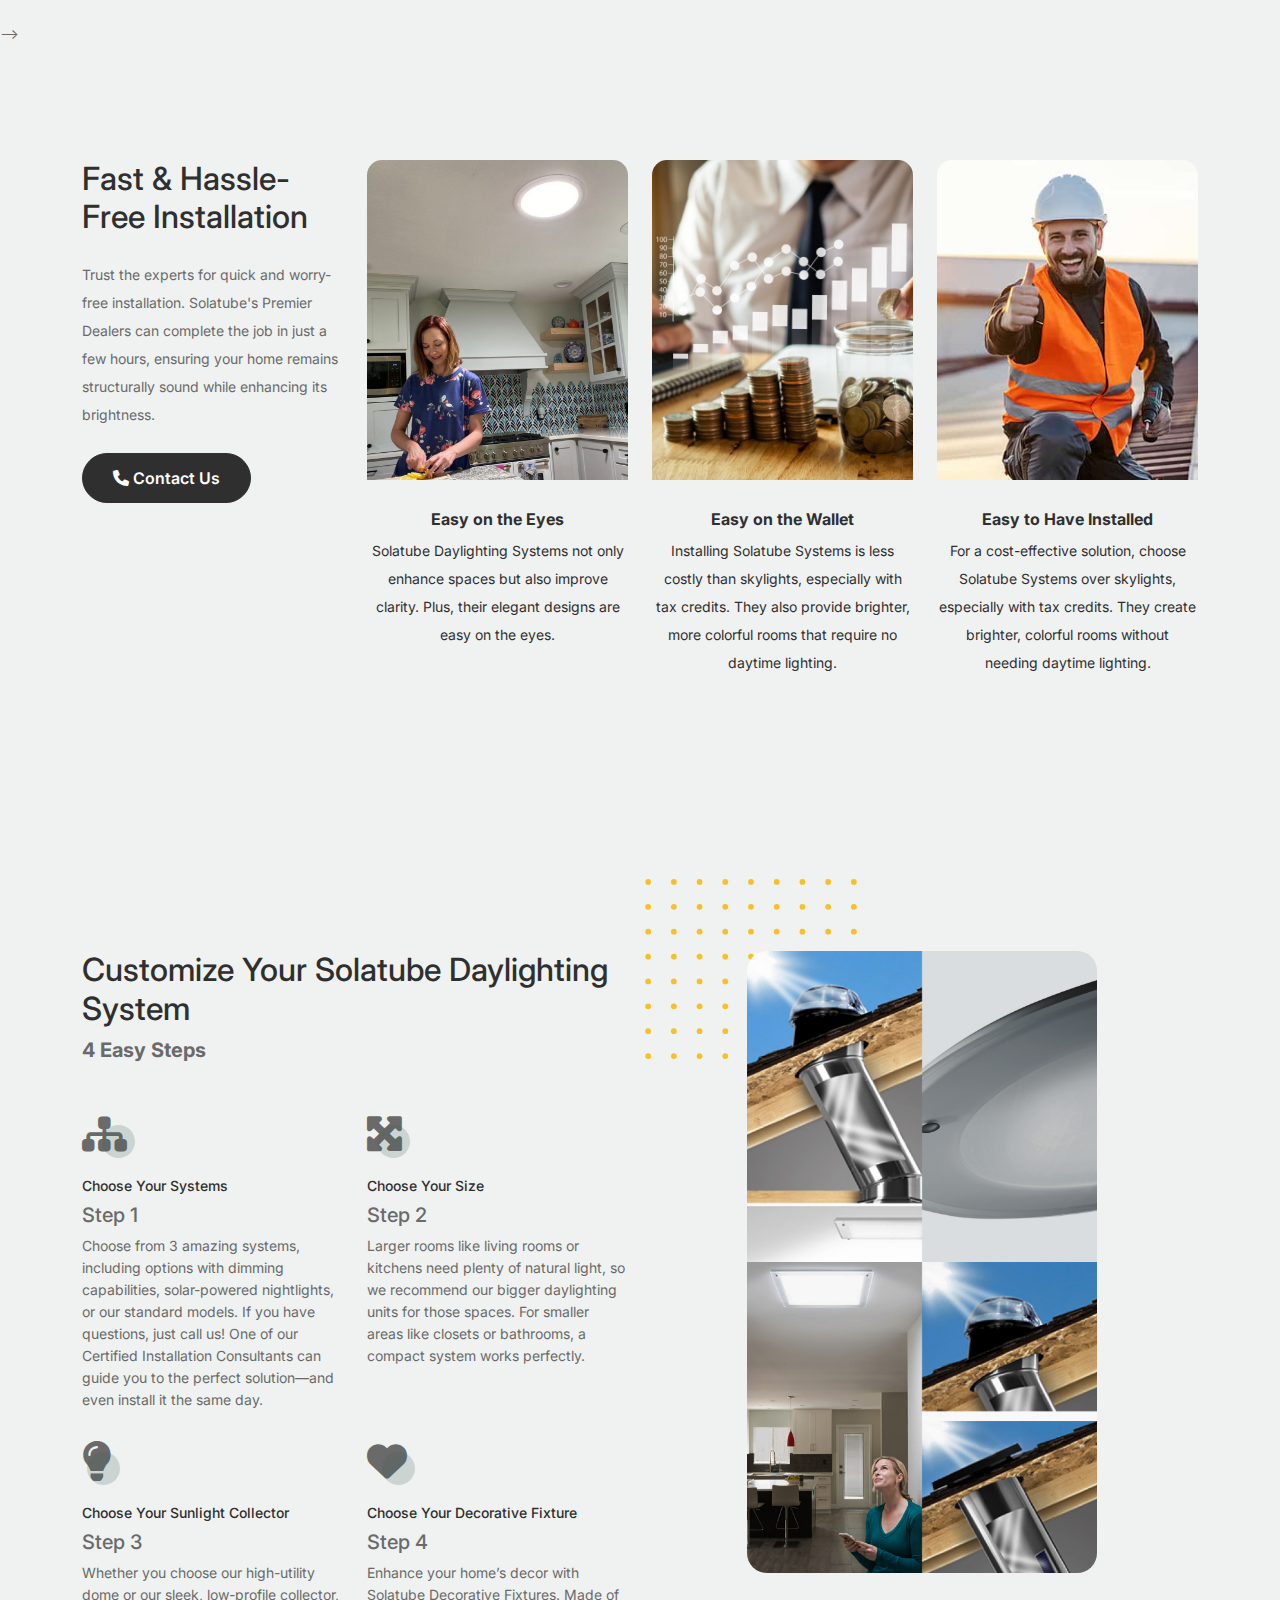
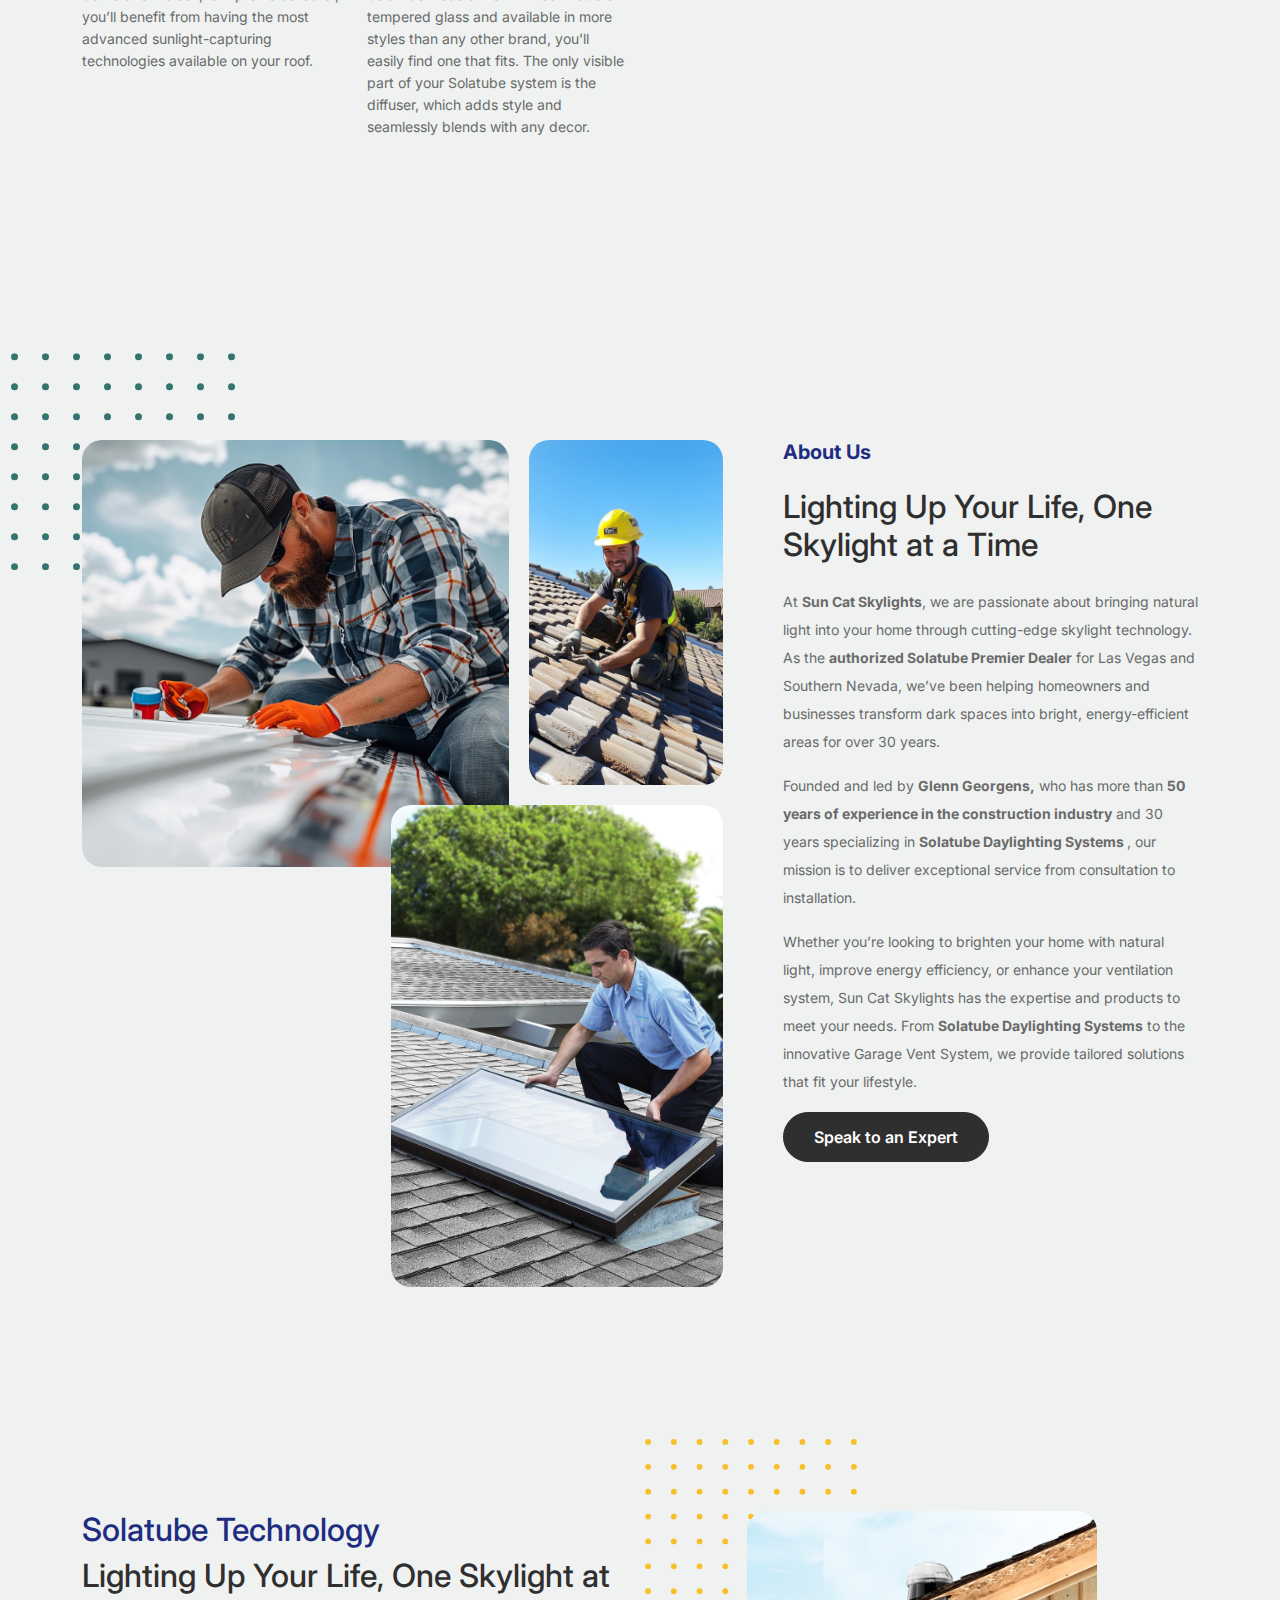
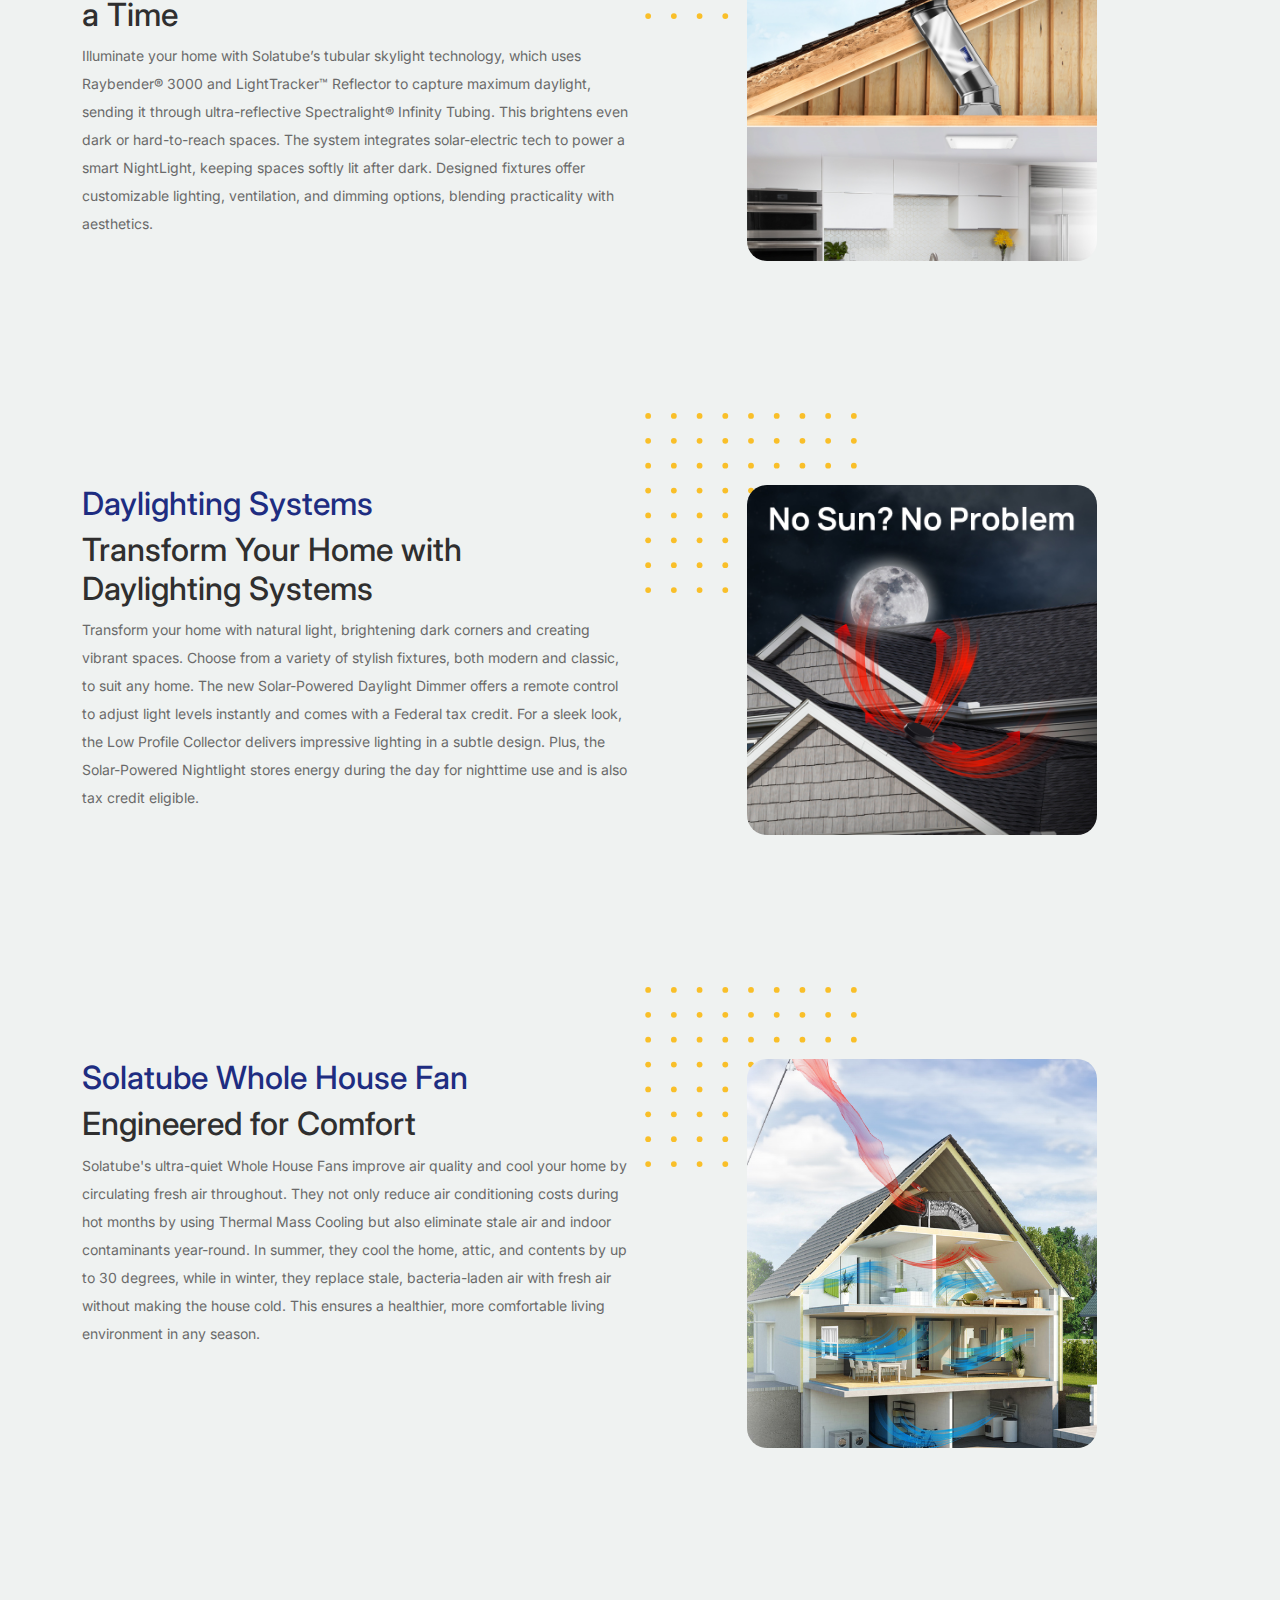
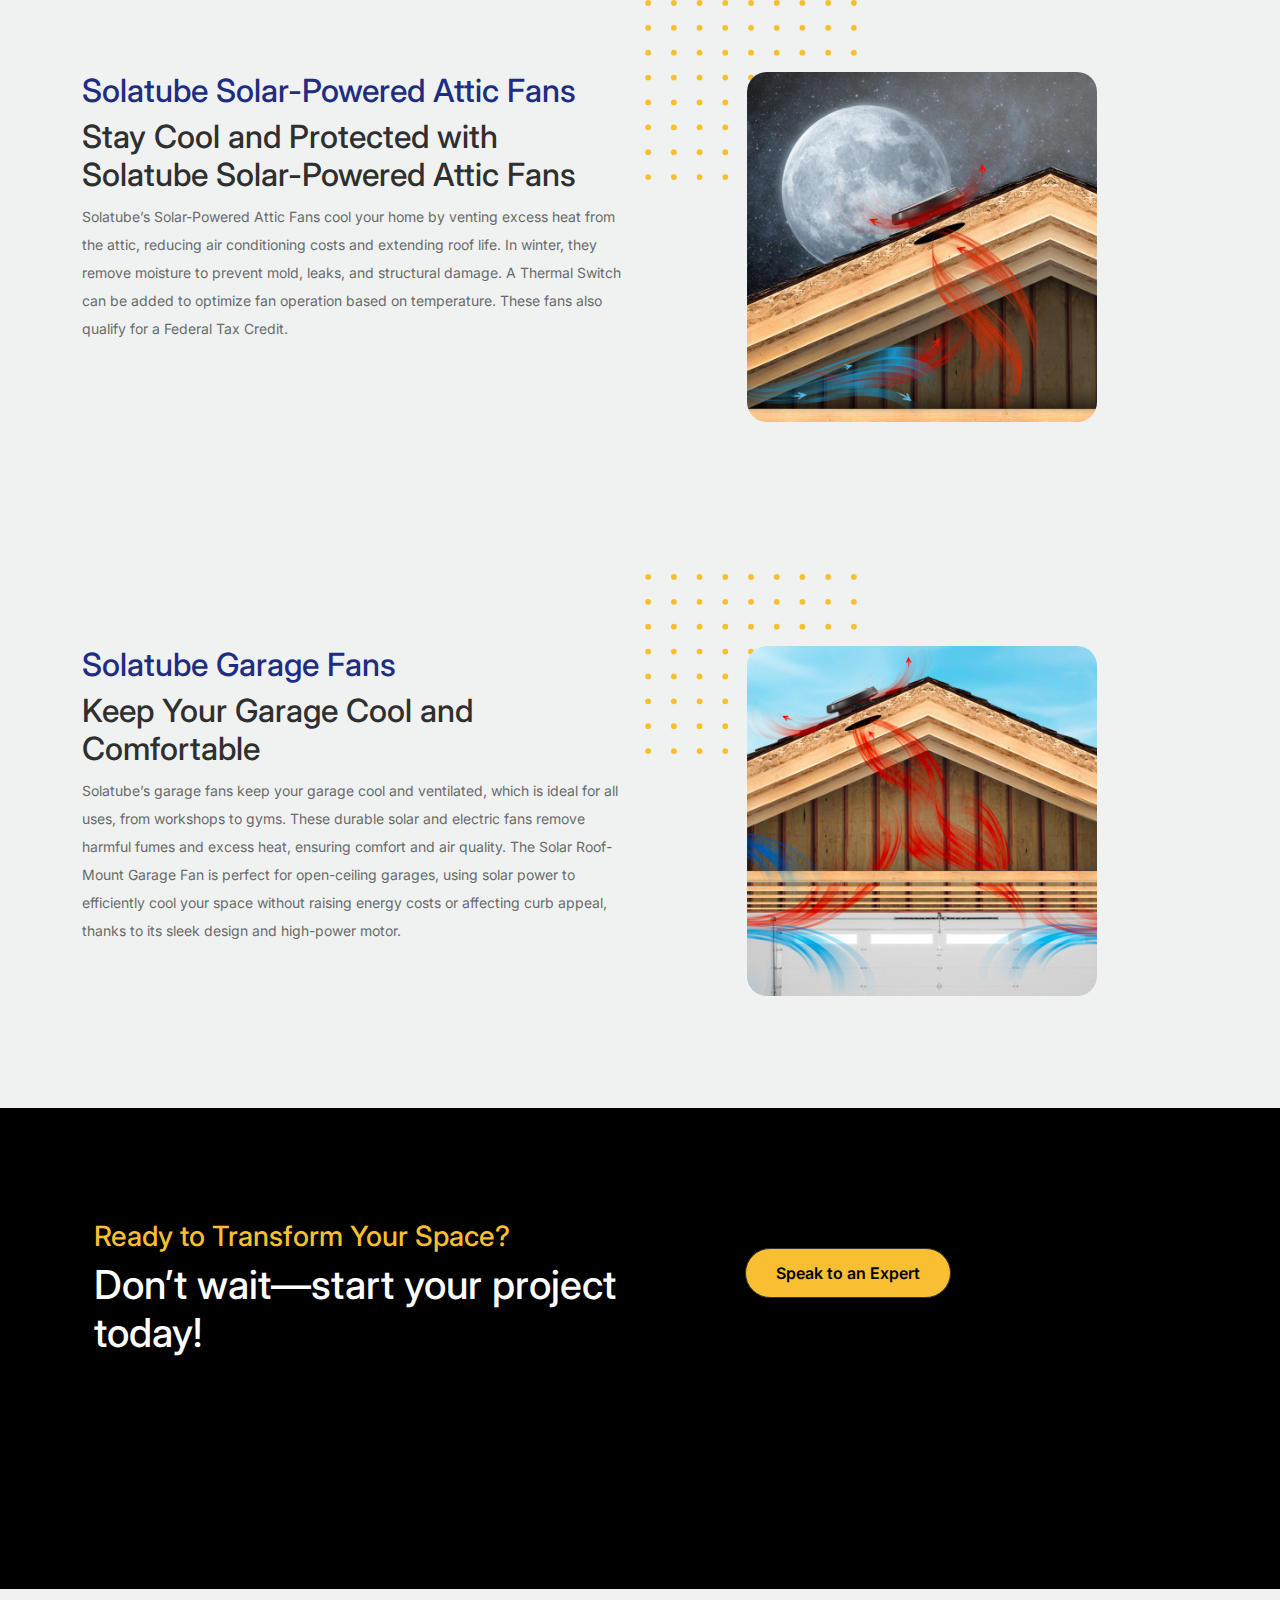
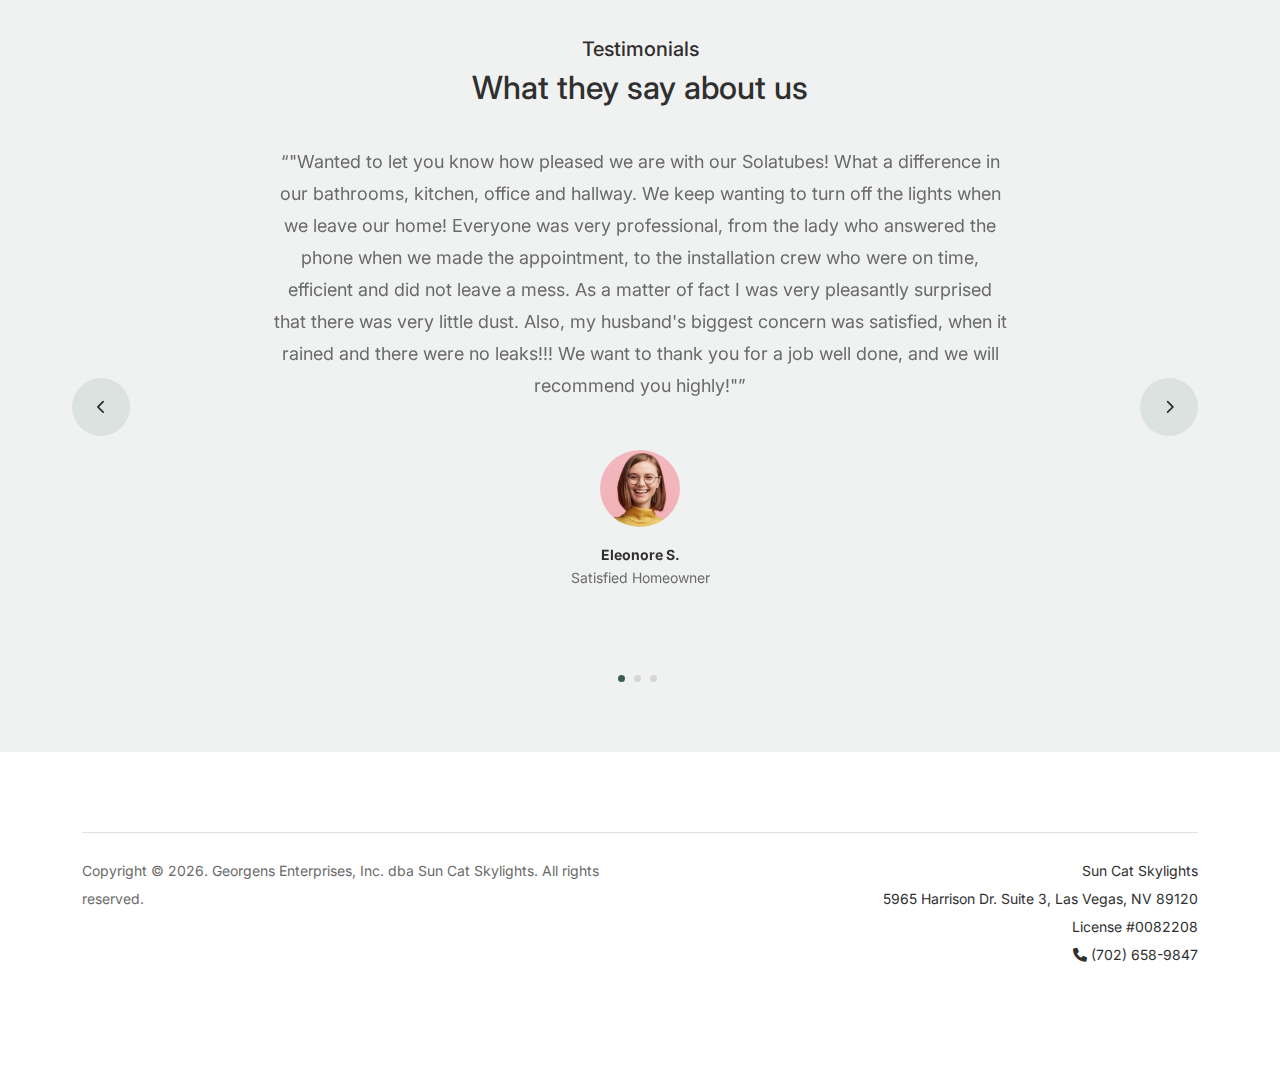
==== commit 8447a60d: "Form via script & CSS actualizado" ====
--- a/index.html
+++ b/index.html
@@ -79,6 +79,23 @@
 			overflow: hidden;
 			/* Asegúrate de que los bordes redondeados se apliquen correctamente */
 		}
+
+		/* Estilos para centrar el contenedor */
+        .form-container {
+            display: flex;
+            justify-content: center; /* Centra horizontalmente */
+            align-items: center; /* Centra verticalmente */
+            min-height: 100vh; /* Ocupa todo el alto de la ventana */
+            padding: 20px;
+            box-sizing: border-box;
+        }
+
+        /* Estilos para ajustar el iframe generado por Kommo */
+        #amoforms_script_1384451 {
+            margin: 0 auto;
+            max-width: 600px; /* Ajusta este valor si es necesario */
+            width: 100%;
+        }
 	</style>
 
 	<meta name="description" content="" />
@@ -161,8 +178,21 @@
 	</div>
 	<!-- End Hero Section -->
 
+	<div class="form-container">
+        <!-- Script de Kommo para insertar el formulario -->
+        <script>
+            !function(a,m,o,c,r,m){
+                a[o+c]=a[o+c]||{setMeta:function(p){this.params=(this.params||[]).concat([p])}},
+                a[o+r]=a[o+r]||function(f){a[o+r].f=(a[o+r].f||[]).concat([f])},
+                a[o+r]({id:"1384451",hash:"b7623ddb9cfbc8f0d625a9439054e18c",locale:"en"}),
+                a[o+m]=a[o+m]||function(f,k){a[o+m].f=(a[o+m].f||[]).concat([[f,k]])}
+            }(window,0,"amo_forms_","params","load","loaded");
+        </script>
+        <script id="amoforms_script_1384451" async="async" charset="utf-8" src="https://forms.kommo.com/forms/assets/js/amoforms.js?1727759607"></script>
+    </div>
+
 <!-- Start Contact Form Section -->
-<div class="container my-5">
+<!-- <div class="container my-5">
     <h2 class="text-center mb-4">Contact Us</h2>
     <form id="contact-form" action="/submit-form" method="POST" class="mx-auto" style="max-width: 600px;">
         <div class="row">
@@ -200,11 +230,8 @@
         </button>
         <p class="mt-3 text-center">Your privacy is our priority — your data is safe and secure with us.</p>
     </form>
-</div>
-<!-- End Contact Form Section -->
-
-
-
+</div> <!-- 
+<!-- End Contact Form Section -->  -->
 
 	<!-- Start Product Section -->
 	<div class="product-section">
--- a/css/style.css
+++ b/css/style.css
@@ -5,6 +5,8 @@
 * License: https://creativecommons.org/licenses/by/3.0/
 */
 @import url("https://fonts.googleapis.com/css2?family=Inter:wght@400;500;600;700;800&display=swap");
+
+
 body {
   overflow-x: hidden;
   position: relative; }
@@ -45,6 +47,7 @@
       -webkit-box-shadow: none;
       box-shadow: none;
       outline: none; }
+
 
 /* Contact Form Styles */
 #contact-form {
@@ -745,3 +748,10 @@
     height: 50px;
     border-radius: 50%;
     background: rgba(59, 93, 80, 0.2); }
+
+    #amoforms_script_1384451 {
+      margin: 0 auto; /* Centra el iframe del formulario */
+      max-width: 600px; /* Puedes ajustar este valor según lo necesites */
+      width: 100%;
+    }
+    